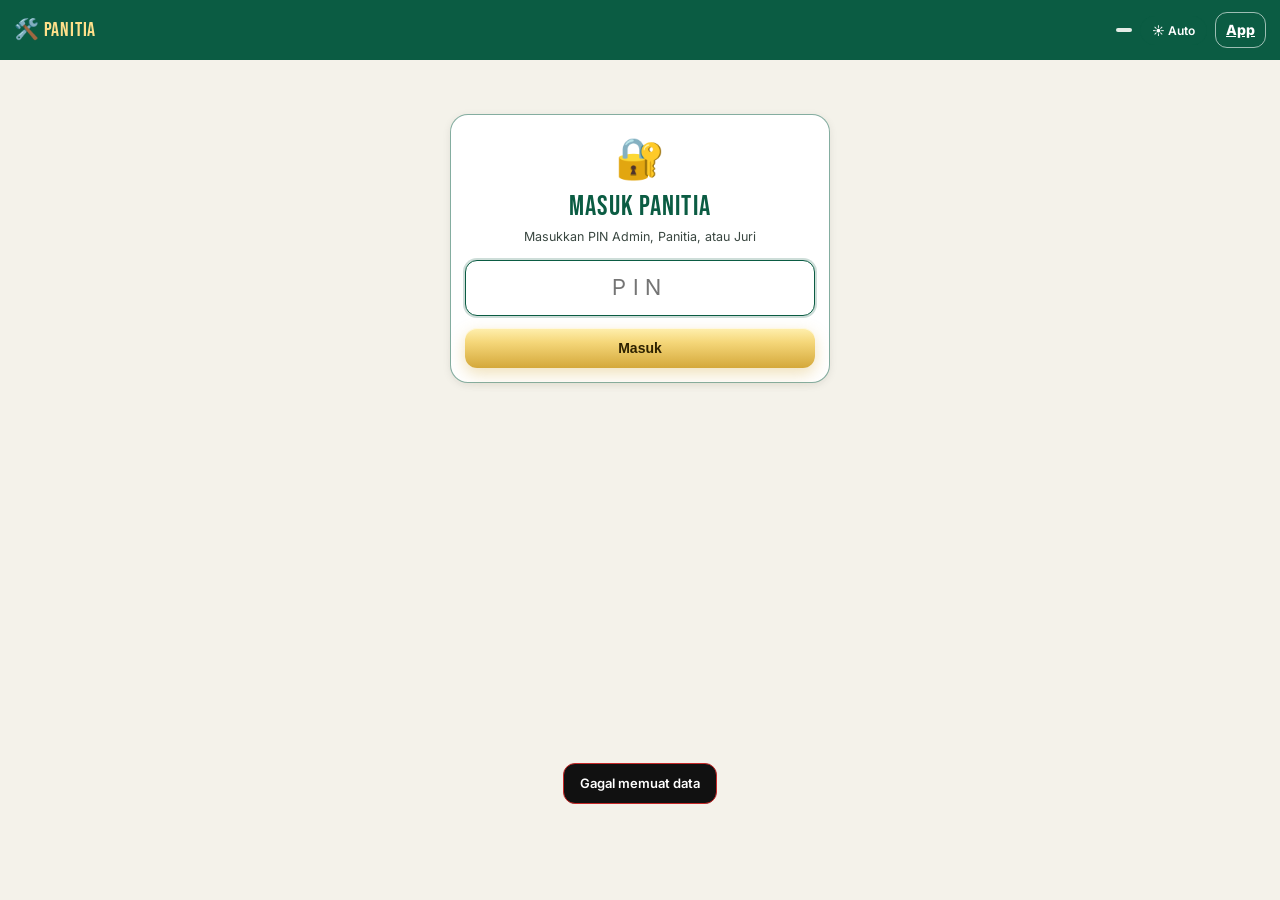
==== admin.html @ 9470176b "Add files via upload" ====
<!DOCTYPE html>
<html lang="id">
<head>
<meta charset="utf-8">
<meta name="viewport" content="width=device-width,initial-scale=1,viewport-fit=cover">
<meta name="theme-color" content="#063d2e">
<title>Panitia · RD Cup 2026</title>
<link rel="icon" href="icon.svg" type="image/svg+xml">
<script>(function(){var p;try{p=localStorage.getItem('RD_THEME')}catch(e){}var d=new Date(),h=d.getHours()+d.getMinutes()/60;document.documentElement.dataset.theme=(p==='light'||p==='dark')?p:((h>=5.5&&h<18)?'light':'dark');})()</script>
<link rel="stylesheet" href="style.css">
<style>
body{padding-bottom:30px}
.mrow{display:grid;grid-template-columns:1fr 64px;gap:8px;align-items:center;margin:6px 0}
.mrow input{text-align:center;font-family:'Bebas Neue';font-size:24px;padding:6px}
.two{display:grid;grid-template-columns:1fr 1fr;gap:8px}
.lbl{font-size:11.5px;color:var(--mut);margin:10px 0 4px;font-weight:600}
.tabs{display:flex;gap:8px;overflow-x:auto;padding-bottom:6px}
.stat{display:flex;justify-content:space-around;text-align:center;margin-top:10px}
.stat b{display:block;font-family:'Bebas Neue';font-size:28px;color:var(--gold);line-height:1}
.stat span{font-size:10.5px;color:var(--mut)}
.mlist .m{margin-bottom:8px;cursor:pointer}
</style>
</head>
<body>
<div id="demo" class="demo" hidden>MODE DEMO — PIN contoh: Admin 201126 · Panitia 2026 · Juri 1919</div>
<div class="topbar" style="gap:8px"><h2 style="font-size:20px;white-space:nowrap">🛠️ Panitia</h2><span class="grow"></span><span id="who" class="pill gold" hidden></span><button class="thbtn" id="thbtn" onclick="RC.cycleTheme()"></button><a href="index.html" class="btn ghost" style="padding:7px 10px;white-space:nowrap">App</a></div>
<main class="wrap" id="page"></main>

<script src="config.js"></script>
<script src="common.js"></script>
<script>
const {esc,$}=RC;
let D=null, PIN=sessionStorage.getItem('RD_PIN')||'', ROLE=sessionStorage.getItem('RD_ROLE')||'', JURI=sessionStorage.getItem('RD_JURI')||'';
let TAB='skor', SEL={cab:'',match:'',gkat:'Putra',grow:'',bcab:''};
const BUSY={v:false};

async function call(body,okMsg){
  if(BUSY.v) return; BUSY.v=true;
  try{ const j=await RC.post(Object.assign({pin:PIN},body)); if(j.data) D=j.data; if(okMsg) RC.toast(okMsg); return j.result; }
  catch(e){ RC.toast('❌ '+e.message,true); throw e; }
  finally{ BUSY.v=false; }
}
async function reload(){ try{ D=await RC.load(); }catch(e){ D=RC.cached(); RC.toast('Gagal memuat data',true);} render(); }

function render(){
  $('#demo').hidden=!RC.DEMO;
  if(!ROLE) return login();
  $('#who').hidden=false; $('#who').textContent=ROLE.toUpperCase()+(ROLE==='juri'&&JURI?' · '+JURI:'');
  const tabs=[['skor','🎾 Skor','admin panitia'],['golf','⛳ Golf','admin panitia'],['karaoke','🎤 Nilai Karaoke','admin juri'],['bagan','🧩 Buat Bagan','admin'],['info','📢 Pengumuman','admin panitia']].filter(t=>t[2].includes(ROLE));
  if(!tabs.find(t=>t[0]===TAB)) TAB=tabs[0][0];
  let h=`<div class="tabs chips">`+tabs.map(t=>`<span class="chip ${t[0]===TAB?'on':''}" onclick="TAB='${t[0]}';render()">${t[1]}</span>`).join('')+`<span class="chip" onclick="reload()">🔄</span><span class="chip" onclick="logout()">Keluar</span></div>`;
  h+={skor,golf,karaoke,bagan,info}[TAB]();
  $('#page').innerHTML=h;
}

function login(){
  $('#page').innerHTML=`<div class="card" style="max-width:380px;margin:40px auto;text-align:center"><div style="font-size:40px">🔐</div><h2 class="gold" style="font-size:28px">Masuk Panitia</h2><p class="sm mut" style="margin-bottom:14px">Masukkan PIN Admin, Panitia, atau Juri</p><input id="pin" type="password" inputmode="numeric" placeholder="PIN" style="text-align:center;font-size:22px;letter-spacing:.3em"><button class="btn wide" style="margin-top:12px" onclick="doLogin()">Masuk</button></div>`;
  $('#pin').onkeydown=e=>{ if(e.key==='Enter') doLogin(); }; $('#pin').focus();
}
async function doLogin(){
  PIN=$('#pin').value.trim();
  try{ const r=await call({action:'login'}); ROLE=r.role; sessionStorage.setItem('RD_PIN',PIN); sessionStorage.setItem('RD_ROLE',ROLE);
    if(ROLE==='juri') return pickJuri(r.juri); render(); }catch(e){}
}
function pickJuri(list){
  const names=String(list||'').split(',').map(s=>s.trim()).filter(Boolean);
  $('#page').innerHTML=`<div class="card" style="max-width:380px;margin:40px auto;text-align:center"><h2 class="gold" style="font-size:26px">Pilih Nama Juri</h2><div style="display:grid;gap:8px;margin-top:12px">${names.map(n=>`<button class="btn ghost" onclick="JURI='${esc(n)}';sessionStorage.setItem('RD_JURI',JURI);TAB='karaoke';render()">${esc(n)}</button>`).join('')}</div></div>`;
}
function logout(){ sessionStorage.clear(); PIN=ROLE=JURI=''; render(); }

/* ---------- SKOR ---------- */
function bCabs(){ return (D.Cabang||[]).filter(c=>c.Tipe==='BAGAN'); }
function skor(){
  const cs=bCabs(); if(!SEL.cab) SEL.cab=(cs[0]||{}).Kode;
  let h=`<div class="lbl">Cabang</div><select onchange="SEL.cab=this.value;SEL.match='';render()">${cs.map(c=>`<option value="${esc(c.Kode)}" ${c.Kode===SEL.cab?'selected':''}>${esc(c.Nama)}</option>`).join('')}</select>`;
  const ms=RC.matchesOf(D,SEL.cab); if(!ms.length) return h+`<div class="empty">Bagan belum dibuat.${ROLE==='admin'?' Buka menu 🧩 Buat Bagan.':' Hubungi admin.'}</div>`;
  const R=Math.max(...ms.map(m=>+m.Babak));
  if(SEL.match) return h+editor(ms.find(m=>m.ID===SEL.match),R);
  const play=ms.filter(m=>m['Tim A']!=='BYE'&&m['Tim B']!=='BYE');
  h+=`<div class="stat card"><div><b>${play.filter(m=>m.Status==='Selesai').length}</b><span>Selesai</span></div><div><b style="color:var(--live)">${play.filter(m=>m.Status==='Berlangsung').length}</b><span>Live</span></div><div><b>${play.filter(m=>m.Status!=='Selesai').length}</b><span>Sisa</span></div></div>`;
  for(let r=1;r<=R;r++){
    const L=play.filter(m=>+m.Babak===r); if(!L.length) continue;
    h+=`<div class="sec-title">${RC.roundLabel(r,R)}</div><div class="mlist">`+L.map(m=>{ const ready=m['Tim A']&&m['Tim B'];
      return `<div class="m ${m.Status==='Berlangsung'?'live':''}" ${ready?`onclick="SEL.match='${m.ID}';render()"`:''} style="${ready?'':'opacity:.5'}"><div class="t ${m.Status==='Selesai'&&m.Pemenang===m['Tim A']?'win':''}"><span class="nm">${esc(m['Tim A']||'menunggu…')}</span><span class="sc">${esc(m['Skor A'])}</span></div><div class="t ${m.Status==='Selesai'&&m.Pemenang===m['Tim B']?'win':''}"><span class="nm">${esc(m['Tim B']||'menunggu…')}</span><span class="sc">${esc(m['Skor B'])}</span></div><div class="meta"><span>#${m.No}${m.Jam?' · '+esc(m.Jam):''}${m.Lapangan?' · '+esc(m.Lapangan):''}</span><span>${m.Status==='Berlangsung'?'<b style="color:var(--live)">● LIVE</b>':esc(m.Status)}${ready?' ›':''}</span></div></div>`; }).join('')+`</div>`;
  }
  return h;
}
function editor(m,R){
  return `<div class="card" style="margin-top:12px"><div class="row"><span class="back gold" style="font-size:22px;cursor:pointer" onclick="SEL.match='';render()">‹</span><div class="grow"><div class="b gold">${RC.roundLabel(+m.Babak,R)} · #${m.No}</div><div class="sm mut">${esc(m.Status)}${m.Pemenang?' · Pemenang: '+esc(m.Pemenang):''}</div></div></div>
  <div class="mrow"><div class="b">${esc(m['Tim A'])}</div><input id="sa" type="number" inputmode="numeric" value="${esc(m['Skor A'])}"></div>
  <div class="mrow"><div class="b">${esc(m['Tim B'])}</div><input id="sb" type="number" inputmode="numeric" value="${esc(m['Skor B'])}"></div>
  <div class="two"><div><div class="lbl">Lapangan / Meja</div><input id="lap" value="${esc(m.Lapangan)}" placeholder="mis. Lap 1"></div><div><div class="lbl">Jam</div><input id="jam" value="${esc(m.Jam)}" placeholder="14:30"></div></div>
  <div class="lbl">Jika skor seri / WO, pilih pemenang</div><select id="pw"><option value="">— otomatis dari skor —</option><option value="A">${esc(m['Tim A'])}</option><option value="B">${esc(m['Tim B'])}</option></select>
  <div style="display:grid;gap:8px;margin-top:14px">
    <button class="btn ghost" onclick="saveM('${m.ID}','Berlangsung')">🔴 Simpan sebagai LIVE (skor sementara)</button>
    <button class="btn" onclick="saveM('${m.ID}','Selesai')">✅ Simpan HASIL AKHIR</button>
    ${m.Status!=='Belum'?`<button class="btn ghost" onclick="if(confirm('Kosongkan hasil pertandingan ini?'))saveM('${m.ID}','Belum',true)">↩️ Reset</button>`:''}
  </div><p class="sm mut" style="margin-top:10px">Hasil akhir otomatis memajukan pemenang ke babak berikutnya.</p></div>`;
}
async function saveM(id,status,reset){
  const a=reset?'':$('#sa').value, b=reset?'':$('#sb').value, pw=reset?'':$('#pw').value;
  if(status==='Selesai'&&!pw&&(a===''||b===''||a===b)) return RC.toast('Isi skor (tidak seri) atau pilih pemenang',true);
  await call({action:'saveMatch',id,skorA:a,skorB:b,lapangan:reset?'':$('#lap').value,jam:reset?'':$('#jam').value,status,pemenang:pw},status==='Selesai'?'✅ Hasil tersimpan':'Tersimpan');
  if(status!=='Berlangsung') SEL.match=''; render();
}

/* ---------- GOLF ---------- */
function golf(){
  const pars=RC.pars(D); const L=(D.Golf||[]).filter(g=>g.Kategori===SEL.gkat);
  let h=`<div class="chips" style="margin-top:6px">${['Putra','Putri'].map(k=>`<span class="chip ${k===SEL.gkat?'on':''}" onclick="SEL.gkat='${k}';SEL.grow='';render()">${k}</span>`).join('')}</div>
  <div class="lbl">Pemain</div><select onchange="SEL.grow=this.value;render()"><option value="">— pilih pemain —</option>${L.map(g=>{const x=RC.golfCalc(g,pars);return `<option value="${g._row}" ${String(g._row)===String(SEL.grow)?'selected':''}>${esc(g.Nama)} (${esc(g.OU)}) — ${x.done?'F':'thru '+x.thru}</option>`;}).join('')}<option value="new" ${SEL.grow==='new'?'selected':''}>➕ Tambah pemain baru…</option></select>`;
  if(!SEL.grow) return h+`<div class="empty">Pilih pemain untuk input skor per hole.<br>Daftar pemain bisa juga diisi langsung di tab <b>Golf</b> Google Sheets.</div>`;
  const g=SEL.grow==='new'?{}:L.find(x=>String(x._row)===String(SEL.grow))||{};
  if(SEL.grow==='new') h+=`<div class="two"><div><div class="lbl">Nama</div><input id="gn"></div><div><div class="lbl">OU</div><input id="go"></div></div>`;
  h+=`<div class="card" style="margin-top:12px"><div class="golfgrid">`;
  for(let half=0;half<2;half++){ for(let i=half*9;i<half*9+9;i++) h+=`<div class="h">${i+1}<div class="p">P${pars[i]}</div></div>`;
    for(let i=half*9;i<half*9+9;i++) h+=`<input class="gh" data-i="${i}" type="number" inputmode="numeric" value="${esc(g['H'+(i+1)]||'')}" oninput="gCalc()">`; }
  h+=`</div><div class="stat" id="gst"></div><button class="btn wide" style="margin-top:12px" onclick="saveG()">💾 Simpan Skor</button></div>`;
  setTimeout(gCalc,0); return h;
}
function gScores(){ return [...document.querySelectorAll('.gh')].map(i=>i.value.trim()); }
function gCalc(){
  const pars=RC.pars(D), r={}; gScores().forEach((v,i)=>r['H'+(i+1)]=v); const x=RC.golfCalc(r,pars);
  $('#gst').innerHTML=`<div><b>${x.thru}</b><span>Thru</span></div><div><b>${x.gross}</b><span>Gross</span></div><div><b>${x.pts}</b><span>Poin S36</span></div><div><b>${x.done?x.hcp:'–'}</b><span>HCP</span></div><div><b>${x.done?x.nett:'–'}</b><span>Nett</span></div>`;
}
async function saveG(){
  const sc=gScores(); if(sc.some(v=>v!==''&&(+v<1||+v>15))) return RC.toast('Ada skor hole tidak wajar (1–15)',true);
  const body={action:'saveGolf',row:SEL.grow==='new'?'':SEL.grow,kategori:SEL.gkat,scores:sc};
  if(SEL.grow==='new'){ body.nama=$('#gn').value.trim(); body.ou=$('#go').value.trim(); if(!body.nama) return RC.toast('Nama wajib diisi',true); }
  const r=await call(body,'⛳ Skor tersimpan'); SEL.grow=String(r.row); render();
}

/* ---------- KARAOKE ---------- */
function karaoke(){
  const juris=String(RC.setting(D,'Juri_Karaoke')).split(',').map(s=>s.trim()).filter(Boolean);
  if(!JURI) JURI=ROLE==='admin'?juris[0]||'':'';
  let h=`<div class="lbl">Juri</div>`+(ROLE==='admin'?`<select onchange="JURI=this.value;render()">${juris.map(j=>`<option ${j===JURI?'selected':''}>${esc(j)}</option>`).join('')}</select>`:`<div class="card b gold">${esc(JURI)}</div>`);
  const L=(D.Karaoke||[]).slice().sort((a,b)=>+a.No-+b.No); if(!L.length) return h+`<div class="empty">Peserta karaoke belum diisi di Google Sheets (tab Karaoke).</div>`;
  const val=no=>{ const n=(D.Karaoke_Nilai||[]).find(x=>String(x.No)===String(no)&&x.Juri===JURI); return n?n.Nilai:''; };
  h+=`<p class="sm mut" style="margin:10px 2px">Isi nilai 0–100 lalu tekan 💾. Nilai bisa diubah kapan saja.</p>`;
  h+=L.map(k=>`<div class="card"><div class="row"><div class="time">${esc(k.No)}</div><div class="grow"><div class="b">${esc(k.Nama)}</div><div class="sm mut">${esc(k.Kategori)} · ${esc(k.OU)} · 🎵 ${esc(k.Lagu)}</div></div></div><div style="display:grid;grid-template-columns:1fr auto;gap:8px"><input id="kn${esc(k.No)}" type="number" inputmode="decimal" min="0" max="100" value="${esc(val(k.No))}" placeholder="Nilai 0–100" style="font-size:20px;text-align:center"><button class="btn" onclick="saveK('${esc(k.No)}')">💾</button></div></div>`).join('');
  return h;
}
async function saveK(no){
  const v=$('#kn'+no).value; if(v===''||+v<0||+v>100) return RC.toast('Nilai harus 0–100',true);
  if(!JURI) return RC.toast('Pilih juri dulu',true);
  await call({action:'saveKaraoke',no,juri:JURI,nilai:v},'🎤 Nilai no. '+no+' tersimpan'); render();
}

/* ---------- BAGAN ---------- */
function bagan(){
  const cs=bCabs(); if(!SEL.bcab) SEL.bcab=(cs[0]||{}).Kode;
  const teams=(D.Tim||[]).filter(t=>t['Kode Cabang']===SEL.bcab); const ms=RC.matchesOf(D,SEL.bcab);
  return `<div class="lbl">Cabang</div><select onchange="SEL.bcab=this.value;render()">${cs.map(c=>`<option value="${esc(c.Kode)}" ${c.Kode===SEL.bcab?'selected':''}>${esc(c.Nama)}</option>`).join('')}</select>
  <div class="card" style="margin-top:12px"><div class="b gold">${teams.length} tim terdaftar · ${ms.length?'bagan sudah ada ('+ms.length+' pertandingan)':'bagan belum dibuat'}</div>
  <p class="sm mut" style="margin:6px 0 10px">Urutan bagan mengikuti kolom <b>Urut Undian</b> di tab Tim (hasil undian technical meeting). Bila jumlah tim bukan 2/4/8/16, sistem otomatis memberi <b>BYE</b>.</p>
  ${teams.map((t,i)=>`<div class="row sm"><span class="gold b" style="min-width:26px">${esc(t['Urut Undian']||'–')}</span><span class="grow">${esc(t['Nama Tim'])} <span class="mut">· ${esc([t['Pemain 1'],t['Pemain 2']].filter(Boolean).join(' / '))}</span></span></div>`).join('')}
  <button class="btn wide" style="margin-top:12px" ${teams.length<2?'disabled':''} onclick="genB()">🧩 ${ms.length?'Buat Ulang':'Buat'} Bagan</button>
  ${ms.length?'<p class="sm" style="color:#fca5a5;margin-top:8px">⚠️ Buat ulang akan MENGHAPUS semua skor cabang ini.</p>':''}</div>`;
}
async function genB(){
  const has=RC.matchesOf(D,SEL.bcab).length; if(has&&!confirm('Bagan lama & semua skornya akan dihapus. Lanjutkan?')) return;
  await call({action:'generateBracket',kode:SEL.bcab},'🧩 Bagan dibuat'); render();
}

/* ---------- PENGUMUMAN ---------- */
function info(){
  return `<div class="card" style="margin-top:8px"><div class="lbl">Judul</div><input id="pj" placeholder="mis. Perubahan jadwal tenis"><div class="lbl">Isi</div><textarea id="pi" rows="4"></textarea><button class="btn wide" style="margin-top:12px" onclick="addP()">📢 Terbitkan</button></div>`+
  (D.Pengumuman||[]).slice().reverse().map(p=>`<div class="card"><div class="sm mut">${esc(p.Waktu)}</div><div class="b gold">${esc(p.Judul)}</div><div class="sm">${esc(p.Isi)}</div></div>`).join('')+`<p class="sm mut">Untuk menghapus/mengedit pengumuman, ubah langsung di tab Pengumuman Google Sheets.</p>`;
}
async function addP(){ const j=$('#pj').value.trim(),i=$('#pi').value.trim(); if(!j) return RC.toast('Judul wajib',true); await call({action:'addPengumuman',judul:j,isi:i},'📢 Terbit'); render(); }

reload();
</script>
</body>
</html>
---- style.css ----
@import url('https://fonts.googleapis.com/css2?family=Bebas+Neue&family=Inter:wght@400;500;600;700;800&display=swap');
:root{
  --bg1:#063d2e;--bg2:#0b5c43;--bg3:#0f7a58;
  --card:rgba(255,255,255,.07);--card2:rgba(255,255,255,.12);--line:rgba(245,215,122,.22);
  --gold:#f5d77a;--gold2:#d4a83a;--gold3:#a87b1d;--txt:#f2f7f4;--mut:#a9c9bb;
  --live:#ff5a5f;--ok:#4ade80;
}
*{box-sizing:border-box;margin:0;padding:0;-webkit-tap-highlight-color:transparent}
html{background:#04301f;min-height:100%}
body{min-height:100vh}
body{font-family:Inter,system-ui,sans-serif;color:var(--txt);
  background:radial-gradient(120% 80% at 50% -10%,var(--bg3) 0%,var(--bg2) 35%,var(--bg1) 75%) no-repeat,#04301f;
  padding-bottom:84px;font-size:15px;line-height:1.45}
.wrap{max-width:720px;margin:0 auto;padding:14px}
h1,h2,h3,.bebas{font-family:'Bebas Neue',Impact,'Arial Narrow',sans-serif;letter-spacing:.04em;font-weight:400}
.gold{color:var(--gold)}.mut{color:var(--mut)}.sm{font-size:12.5px}
.card{background:linear-gradient(160deg,var(--card2),var(--card));border:1px solid var(--line);border-radius:18px;padding:14px;margin-bottom:12px;
  box-shadow:0 8px 24px rgba(0,0,0,.25),inset 0 1px 0 rgba(255,255,255,.12);backdrop-filter:blur(6px)}
.sec-title{display:flex;align-items:center;gap:8px;font-family:'Bebas Neue',Impact,'Arial Narrow',sans-serif;font-size:22px;color:var(--gold);margin:18px 2px 8px;letter-spacing:.06em}
.sec-title:after{content:'';flex:1;height:1px;background:linear-gradient(90deg,var(--line),transparent)}

/* hero */
.hero{text-align:center;padding:26px 16px 22px;border-radius:24px;position:relative;overflow:hidden;
  background:linear-gradient(160deg,#0f8a63 0%,#075239 55%,#04301f 100%);border:1px solid rgba(245,215,122,.45);
  box-shadow:0 14px 34px rgba(0,0,0,.35),inset 0 1px 0 rgba(255,255,255,.25)}
.hero:before{content:'';position:absolute;inset:-40% -20% auto;height:70%;background:radial-gradient(closest-side,rgba(255,255,255,.18),transparent);pointer-events:none}
.trophy{width:64px;height:64px;margin:0 auto 6px;filter:drop-shadow(0 4px 10px rgba(0,0,0,.4))}
.hero h1{font-size:46px;line-height:1;background:linear-gradient(180deg,#fff6cf,var(--gold) 45%,var(--gold2) 70%,#fff0b0);-webkit-background-clip:text;background-clip:text;color:transparent;text-shadow:none}
.hero .sub{font-family:'Bebas Neue',Impact,'Arial Narrow',sans-serif;font-size:20px;letter-spacing:.3em;color:#e8f5ee;margin-top:2px}
.hero .tag{font-size:12px;color:var(--mut);margin-top:6px}
.cd{display:flex;justify-content:center;gap:8px;margin-top:16px}
.cd div{min-width:62px;padding:8px 6px;border-radius:12px;background:rgba(0,0,0,.25);border:1px solid var(--line)}
.cd b{display:block;font-family:'Bebas Neue',Impact,'Arial Narrow',sans-serif;font-size:30px;color:var(--gold);line-height:1}
.cd span{font-size:10px;letter-spacing:.12em;color:var(--mut);text-transform:uppercase}

/* list rows */
.row{display:flex;gap:12px;align-items:center;padding:10px 2px;border-bottom:1px dashed rgba(255,255,255,.1)}
.row:last-child{border-bottom:0}
.time{min-width:58px;text-align:center;font-family:'Bebas Neue',Impact,'Arial Narrow',sans-serif;font-size:20px;color:var(--gold);line-height:1}
.time small{display:block;font-family:Inter;font-size:10px;color:var(--mut);letter-spacing:0}
.grow{flex:1;min-width:0}.b{font-weight:700}
.pill{display:inline-block;font-size:10.5px;font-weight:700;letter-spacing:.05em;padding:2px 8px;border-radius:99px;background:rgba(255,255,255,.1);color:var(--mut);text-transform:uppercase}
.pill.live{background:var(--live);color:#fff;animation:pulse 1.4s infinite}
.pill.done{background:rgba(74,222,128,.18);color:var(--ok)}
.pill.gold{background:linear-gradient(180deg,var(--gold),var(--gold2));color:#3a2a00}
@keyframes pulse{50%{opacity:.55}}
.chev{color:var(--gold);font-size:20px}
.click{cursor:pointer}.click:active{opacity:.7}

/* day tabs / chips */
.chips{display:flex;gap:8px;overflow-x:auto;padding:2px 2px 8px;scrollbar-width:none}
.chips::-webkit-scrollbar{display:none}
.chip{flex:none;padding:8px 14px;border-radius:99px;border:1px solid var(--line);background:rgba(0,0,0,.18);color:var(--txt);font-weight:600;font-size:13px;cursor:pointer}
.chip.on{background:linear-gradient(180deg,#ffe9a3,var(--gold) 40%,var(--gold2));color:#2d2100;border-color:transparent;box-shadow:0 4px 14px rgba(212,168,58,.4)}

/* cabang grid */
.grid{display:grid;grid-template-columns:1fr 1fr;gap:10px}
.tile{padding:14px;border-radius:16px;background:linear-gradient(160deg,rgba(255,255,255,.13),rgba(255,255,255,.04));border:1px solid var(--line);cursor:pointer;position:relative;min-height:96px}
.tile .ic{font-size:26px}.tile .n{font-weight:700;margin-top:6px;font-size:14px;line-height:1.25}.tile .l{font-size:11.5px;color:var(--mut);margin-top:2px}
.tile .pill{position:absolute;top:10px;right:10px}

/* bracket */
.bracket{display:flex;gap:14px;overflow-x:auto;padding:4px 2px 12px}
.round{flex:none;width:210px;display:flex;flex-direction:column}
.round h4{font-family:'Bebas Neue',Impact,'Arial Narrow',sans-serif;font-size:17px;color:var(--gold);letter-spacing:.08em;text-align:center;margin-bottom:6px}
.round .ms{display:flex;flex-direction:column;justify-content:space-around;flex:1;gap:10px}
.m{border-radius:12px;background:rgba(0,0,0,.22);border:1px solid rgba(255,255,255,.12);overflow:hidden;font-size:13px}
.m.live{border-color:var(--live);box-shadow:0 0 0 1px var(--live)}
.m .t{display:flex;justify-content:space-between;gap:8px;padding:7px 10px}
.m .t+.t{border-top:1px solid rgba(255,255,255,.08)}
.m .t .nm{overflow:hidden;text-overflow:ellipsis;white-space:nowrap}
.m .t .sc{font-family:'Bebas Neue',Impact,'Arial Narrow',sans-serif;font-size:18px;line-height:1;min-width:16px;text-align:right}
.m .t.win{background:linear-gradient(90deg,rgba(245,215,122,.25),transparent);color:var(--gold);font-weight:700}
.m .t.bye{color:var(--mut);font-style:italic}
.m .meta{font-size:10.5px;color:var(--mut);padding:3px 10px;background:rgba(0,0,0,.2);display:flex;justify-content:space-between}

/* tables */
table{width:100%;border-collapse:collapse;font-size:13px}
th{font-size:10.5px;text-transform:uppercase;letter-spacing:.06em;color:var(--gold);text-align:left;padding:6px 4px;border-bottom:1px solid var(--line)}
td{padding:8px 4px;border-bottom:1px solid rgba(255,255,255,.07)}
td.n,th.n{text-align:center}
.rank{display:inline-grid;place-items:center;width:26px;height:26px;border-radius:50%;font-family:'Bebas Neue',Impact,'Arial Narrow',sans-serif;font-size:16px;background:rgba(255,255,255,.08)}
.r1{background:linear-gradient(180deg,#fff1b8,#e6b93f);color:#3a2a00}.r2{background:linear-gradient(180deg,#f3f4f6,#a8adb5);color:#222}.r3{background:linear-gradient(180deg,#f0c39a,#b0703c);color:#2a1300}

/* podium */
.pod{display:flex;gap:10px;align-items:center;padding:8px 0;border-bottom:1px dashed rgba(255,255,255,.1)}
.pod:last-child{border:0}
.medal{width:34px;height:34px;border-radius:50%;display:grid;place-items:center;font-family:'Bebas Neue',Impact,'Arial Narrow',sans-serif;font-size:18px;flex:none;box-shadow:inset 0 -3px 0 rgba(0,0,0,.2),0 3px 8px rgba(0,0,0,.3)}

/* inputs */
input,select,textarea{width:100%;font:inherit;color:var(--txt);background:rgba(0,0,0,.25);border:1px solid var(--line);border-radius:12px;padding:11px 12px;outline:none}
input:focus,select:focus,textarea:focus{border-color:var(--gold)}
select option{background:#0b4d3a}
.btn{display:inline-flex;align-items:center;justify-content:center;gap:6px;border:0;border-radius:12px;padding:12px 16px;font-weight:800;font-size:14px;cursor:pointer;
  background:linear-gradient(180deg,#fff0b0,var(--gold) 35%,var(--gold2));color:#2d2100;box-shadow:0 6px 16px rgba(212,168,58,.35),inset 0 1px 0 rgba(255,255,255,.6)}
.btn.ghost{background:rgba(255,255,255,.08);color:var(--txt);border:1px solid var(--line);box-shadow:none}
.btn.wide{width:100%}.btn:disabled{opacity:.5}
.search{position:relative}.search input{padding-left:40px}.search:before{content:'🔍';position:absolute;left:13px;top:11px}

/* bottom nav */
nav.bn{position:fixed;left:0;right:0;bottom:0;z-index:20;display:flex;justify-content:center;
  background:linear-gradient(180deg,rgba(4,48,31,.85),rgba(3,32,21,.98));border-top:1px solid var(--line);backdrop-filter:blur(10px);padding-bottom:env(safe-area-inset-bottom)}
nav.bn .in{display:flex;width:100%;max-width:720px}
nav.bn a{flex:1;text-align:center;padding:9px 0 10px;color:var(--mut);text-decoration:none;font-size:10.5px;font-weight:600;cursor:pointer}
nav.bn a i{display:block;font-style:normal;font-size:21px;line-height:1.2;filter:grayscale(.6)}
nav.bn a.on{color:var(--gold)}nav.bn a.on i{filter:none;transform:translateY(-1px)}

/* sheet */
.sheet{position:fixed;inset:0;z-index:30;background:radial-gradient(120% 80% at 50% -10%,var(--bg3),var(--bg2) 35%,var(--bg1) 75%);overflow-y:auto;display:none;padding-bottom:30px}
.sheet.open{display:block;animation:up .2s ease}
@keyframes up{from{transform:translateY(20px);opacity:0}}
.topbar{position:sticky;top:0;z-index:2;display:flex;align-items:center;gap:10px;padding:12px 14px;background:rgba(4,48,31,.92);border-bottom:1px solid var(--line);backdrop-filter:blur(8px)}
.topbar .back{font-size:22px;color:var(--gold);cursor:pointer;padding:0 6px}
.topbar h2{font-size:22px;color:var(--gold)}

#toast{position:fixed;left:50%;bottom:96px;transform:translateX(-50%) translateY(20px);opacity:0;transition:.25s;background:#062b1f;border:1px solid var(--gold);color:var(--txt);padding:10px 16px;border-radius:12px;z-index:99;font-weight:600;font-size:13px;pointer-events:none;max-width:90vw}
#toast.show{opacity:1;transform:translateX(-50%)}#toast.bad{border-color:var(--live)}
.demo{background:#7c2d12;color:#ffedd5;text-align:center;font-size:12px;padding:5px;font-weight:600}
.empty{text-align:center;color:var(--mut);padding:18px 8px;font-size:13px}
.upd{text-align:center;font-size:11px;color:var(--mut);margin-top:14px}
pre.jk{white-space:pre-wrap;font-family:inherit;font-size:13.5px}
.golfgrid{display:grid;grid-template-columns:repeat(9,1fr);gap:4px;text-align:center;font-size:12px}
.golfgrid .h{color:var(--mut);font-size:10px}.golfgrid .p{color:var(--gold);font-size:10px}
.golfgrid input{padding:8px 0;text-align:center;font-size:16px;border-radius:8px}
.golfgrid .c{padding:3px 0;border-radius:6px;background:rgba(0,0,0,.2)}
.golfgrid .bd{background:rgba(245,215,122,.35);color:#fff}.golfgrid .bg{background:rgba(255,90,95,.25)}
.golfgrid input{padding:8px 0!important;text-align:center!important;-moz-appearance:textfield}
input[type=number]::-webkit-inner-spin-button,input[type=number]::-webkit-outer-spin-button{-webkit-appearance:none;margin:0}

/* ===== skor lebih besar (semua tema) ===== */
.m{font-size:14px}.m .t .sc{font-size:21px}

/* ===== tombol tema ===== */
.thbtn{position:fixed;top:10px;right:10px;z-index:40;border:1px solid var(--line);background:rgba(4,48,31,.85);color:#fff;border-radius:99px;padding:6px 11px;font:600 12px Inter,sans-serif;cursor:pointer;backdrop-filter:blur(6px)}
.topbar .thbtn{position:static}

/* ===== TEMA TERANG (lapangan siang) ===== */
[data-theme=light]{--txt:#111;--mut:#3a4741;--line:rgba(11,92,67,.5);--live:#c62828;--ok:#1b7f3b;--g:#0b5c43}
[data-theme=light] body{background:#f4f2ea;color:#111}
html[data-theme=light]{background:#f4f2ea}
[data-theme=light] .card{background:#fff;border:1.5px solid var(--line);box-shadow:0 2px 8px rgba(0,0,0,.08);backdrop-filter:none}
[data-theme=light] .gold,[data-theme=light] .sec-title,[data-theme=light] .time,[data-theme=light] .chev,[data-theme=light] .round h4,
[data-theme=light] th,[data-theme=light] .stat b,[data-theme=light] .golfgrid .p,[data-theme=light] nav.bn a.on{color:var(--g)}
[data-theme=light] .sec-title:after{background:linear-gradient(90deg,var(--line),transparent)}
[data-theme=light] .b{font-weight:800}
[data-theme=light] .row{border-bottom-color:rgba(0,0,0,.13)}
[data-theme=light] .pill{background:#e4ece6;color:#22302a}
[data-theme=light] .pill.done{background:#d7f0df;color:#145c2b}
[data-theme=light] .chip{background:#fff;color:#111;border:1.5px solid var(--line)}
[data-theme=light] .chip.on{border-color:transparent}
[data-theme=light] .tile{background:#fff;border:1.5px solid var(--line);box-shadow:0 2px 8px rgba(0,0,0,.07)}
[data-theme=light] .m{background:#fff;border:1.5px solid #b9cbc1}
[data-theme=light] .m.live{border-color:var(--live);box-shadow:0 0 0 1px var(--live)}
[data-theme=light] .m .t+.t{border-top-color:#dfe7e2}
[data-theme=light] .m .t.win{background:#e1f1e8;color:var(--g)}
[data-theme=light] .m .meta{background:#eef3ef;color:#3a4741}
[data-theme=light] td{border-bottom-color:#e1e7e3}
[data-theme=light] .rank{background:#e4ece6}
[data-theme=light] .pod{border-bottom-color:rgba(0,0,0,.12)}
[data-theme=light] input,[data-theme=light] select,[data-theme=light] textarea{background:#fff;color:#111;border:1.5px solid #8fa89b}
[data-theme=light] input:focus,[data-theme=light] select:focus{border-color:var(--g);box-shadow:0 0 0 2px rgba(11,92,67,.2)}
[data-theme=light] select option{background:#fff;color:#111}
[data-theme=light] .btn.ghost{background:#fff;color:#111;border:1.5px solid var(--line)}
[data-theme=light] nav.bn{background:#fff;border-top:2px solid var(--g);backdrop-filter:none}
[data-theme=light] nav.bn a{color:#3a4741}
[data-theme=light] .sheet{background:#f4f2ea}
[data-theme=light] .topbar{background:#0b5c43;border-bottom:0}
[data-theme=light] .topbar h2,[data-theme=light] .topbar .back{color:#ffe08a}
[data-theme=light] .topbar .btn.ghost{background:transparent;color:#fff;border-color:rgba(255,255,255,.6)}
[data-theme=light] #toast{background:#111;color:#fff}
[data-theme=light] .golfgrid .c{background:#eef3ef}
[data-theme=light] .golfgrid .bd{background:#ffd95a;color:#111}
[data-theme=light] .golfgrid .bg{background:#f6c4c1}
[data-theme=light] .golfgrid .h{color:#3a4741}
[data-theme=light] .empty,[data-theme=light] .upd{color:#3a4741}
/* header tetap emerald & gold */
[data-theme=light] .hero{box-shadow:0 6px 18px rgba(0,0,0,.18)}
[data-theme=light] .hero .tag,[data-theme=light] .hero .cd span{color:#d8ece2}
[data-theme=light] .hero .cd b{color:#f5d77a}
[data-theme=light] .hero .btn.ghost{background:rgba(255,255,255,.12);color:#fff;border-color:rgba(255,255,255,.55)}
[data-theme=light] .thbtn{background:#0b5c43;border-color:#0b5c43}
.thbtn{white-space:nowrap;flex:none}
.sheet .topbar{padding-right:104px}
.sheet .topbar h2{white-space:nowrap;overflow:hidden;text-overflow:ellipsis}
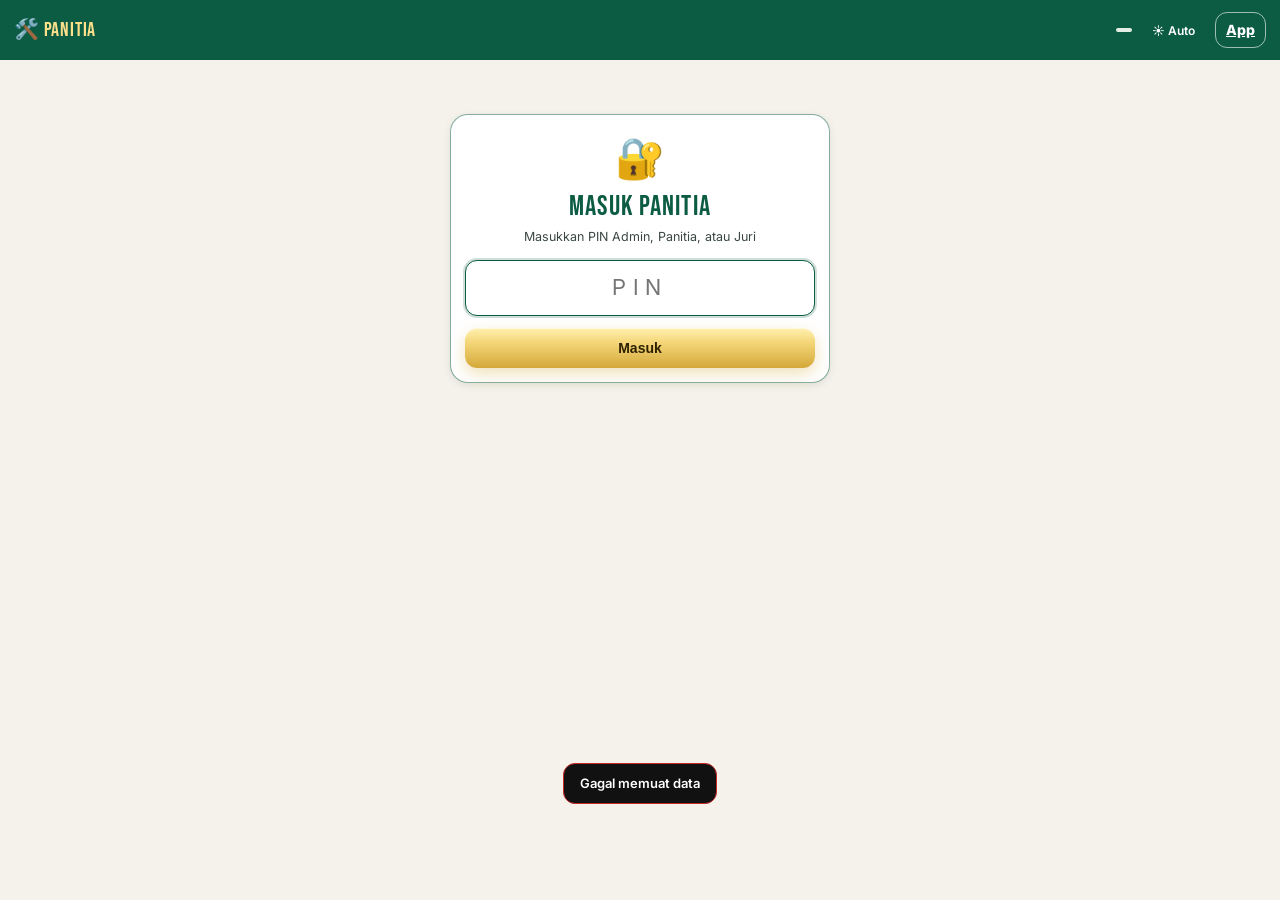
==== commit 61618603: "Add files via upload" ====
--- a/admin.html
+++ b/admin.html
@@ -19,6 +19,16 @@
 .stat b{display:block;font-family:'Bebas Neue';font-size:28px;color:var(--gold);line-height:1}
 .stat span{font-size:10.5px;color:var(--mut)}
 .mlist .m{margin-bottom:8px;cursor:pointer}
+#errbox{position:sticky;top:64px;z-index:15;max-width:720px;margin:0 auto;padding:0 14px}
+.slot{display:flex;align-items:center;gap:8px;padding:9px 10px;border-radius:10px;cursor:pointer;border:1.5px solid transparent}
+.slot .ps{font-family:'Bebas Neue',Impact,sans-serif;font-size:18px;min-width:34px;color:var(--gold)}
+[data-theme=light] .slot .ps{color:var(--g)}
+.slot.sel{border-color:var(--gold);background:rgba(245,215,122,.18)}
+[data-theme=light] .slot.sel{border-color:#d4a83a;background:#fff4cc}
+.slot.lock{opacity:.5;cursor:not-allowed}
+.posin{width:64px!important;text-align:center;font-size:18px!important;padding:6px!important}
+.pv{padding:8px 10px;border-radius:10px;margin:6px 0;background:rgba(255,255,255,.06);border:1px solid var(--line)}
+[data-theme=light] .pv{background:#f3f7f4}
 </style>
 </head>
 <body>
@@ -37,8 +47,13 @@
 async function call(body,okMsg){
   if(BUSY.v) return; BUSY.v=true;
   try{ const j=await RC.post(Object.assign({pin:PIN},body)); if(j.data) D=j.data; if(okMsg) RC.toast(okMsg); return j.result; }
-  catch(e){ RC.toast('❌ '+e.message,true); throw e; }
+  catch(e){ showErr(e.message); throw e; }
   finally{ BUSY.v=false; }
+}
+function showErr(msg){
+  let b=$('#errbox'); if(!b){ b=document.createElement('div'); b.id='errbox'; document.body.appendChild(b); }
+  b.innerHTML=`<div class="card" style="border-color:var(--live);border-width:2px"><div class="row" style="align-items:flex-start"><div style="font-size:24px">⚠️</div><div class="grow"><div class="b" style="color:var(--live)">Tidak bisa diproses</div><div class="sm" style="white-space:pre-wrap;margin-top:4px">${esc(msg)}</div></div><span class="chev" style="cursor:pointer;color:var(--live)" onclick="this.closest('#errbox').innerHTML=''">✕</span></div></div>`;
+  b.scrollIntoView({behavior:'smooth',block:'center'});
 }
 async function reload(){ try{ D=await RC.load(); }catch(e){ D=RC.cached(); RC.toast('Gagal memuat data',true);} render(); }
 
@@ -46,10 +61,10 @@
   $('#demo').hidden=!RC.DEMO;
   if(!ROLE) return login();
   $('#who').hidden=false; $('#who').textContent=ROLE.toUpperCase()+(ROLE==='juri'&&JURI?' · '+JURI:'');
-  const tabs=[['skor','🎾 Skor','admin panitia'],['golf','⛳ Golf','admin panitia'],['karaoke','🎤 Nilai Karaoke','admin juri'],['bagan','🧩 Buat Bagan','admin'],['info','📢 Pengumuman','admin panitia']].filter(t=>t[2].includes(ROLE));
+  const tabs=[['skor','🎾 Skor','admin panitia'],['golf','⛳ Golf','admin panitia'],['karaoke','🎤 Nilai Karaoke','admin juri'],['bagan','🧩 Buat Bagan','admin'],['atur','🔀 Atur Bagan','admin'],['tim','✏️ Edit Tim','admin panitia'],['info','📢 Pengumuman','admin panitia']].filter(t=>t[2].includes(ROLE));
   if(!tabs.find(t=>t[0]===TAB)) TAB=tabs[0][0];
   let h=`<div class="tabs chips">`+tabs.map(t=>`<span class="chip ${t[0]===TAB?'on':''}" onclick="TAB='${t[0]}';render()">${t[1]}</span>`).join('')+`<span class="chip" onclick="reload()">🔄</span><span class="chip" onclick="logout()">Keluar</span></div>`;
-  h+={skor,golf,karaoke,bagan,info}[TAB]();
+  h+={skor,golf,karaoke,bagan,atur,tim,info}[TAB]();
   $('#page').innerHTML=h;
 }
 
@@ -81,16 +96,16 @@
   for(let r=1;r<=R;r++){
     const L=play.filter(m=>+m.Babak===r); if(!L.length) continue;
     h+=`<div class="sec-title">${RC.roundLabel(r,R)}</div><div class="mlist">`+L.map(m=>{ const ready=m['Tim A']&&m['Tim B'];
-      return `<div class="m ${m.Status==='Berlangsung'?'live':''}" ${ready?`onclick="SEL.match='${m.ID}';render()"`:''} style="${ready?'':'opacity:.5'}"><div class="t ${m.Status==='Selesai'&&m.Pemenang===m['Tim A']?'win':''}"><span class="nm">${esc(m['Tim A']||'menunggu…')}</span><span class="sc">${esc(m['Skor A'])}</span></div><div class="t ${m.Status==='Selesai'&&m.Pemenang===m['Tim B']?'win':''}"><span class="nm">${esc(m['Tim B']||'menunggu…')}</span><span class="sc">${esc(m['Skor B'])}</span></div><div class="meta"><span>#${m.No}${m.Jam?' · '+esc(m.Jam):''}${m.Lapangan?' · '+esc(m.Lapangan):''}</span><span>${m.Status==='Berlangsung'?'<b style="color:var(--live)">● LIVE</b>':esc(m.Status)}${ready?' ›':''}</span></div></div>`; }).join('')+`</div>`;
+      return `<div class="m ${m.Status==='Berlangsung'?'live':''}" ${ready?`onclick="SEL.match='${m.ID}';render()"`:''} style="${ready?'':'opacity:.5'}"><div class="t ${m.Status==='Selesai'&&m.Pemenang===m['Tim A']?'win':''}"><span class="nm">${esc(RC.disp(D,SEL.cab,m['Tim A'])||'menunggu…')}</span><span class="sc">${esc(m['Skor A'])}</span></div><div class="t ${m.Status==='Selesai'&&m.Pemenang===m['Tim B']?'win':''}"><span class="nm">${esc(RC.disp(D,SEL.cab,m['Tim B'])||'menunggu…')}</span><span class="sc">${esc(m['Skor B'])}</span></div><div class="meta"><span>#${m.No}${m.Jam?' · '+esc(m.Jam):''}${m.Lapangan?' · '+esc(m.Lapangan):''}</span><span>${m.Status==='Berlangsung'?'<b style="color:var(--live)">● LIVE</b>':esc(m.Status)}${ready?' ›':''}</span></div></div>`; }).join('')+`</div>`;
   }
   return h;
 }
 function editor(m,R){
   return `<div class="card" style="margin-top:12px"><div class="row"><span class="back gold" style="font-size:22px;cursor:pointer" onclick="SEL.match='';render()">‹</span><div class="grow"><div class="b gold">${RC.roundLabel(+m.Babak,R)} · #${m.No}</div><div class="sm mut">${esc(m.Status)}${m.Pemenang?' · Pemenang: '+esc(m.Pemenang):''}</div></div></div>
-  <div class="mrow"><div class="b">${esc(m['Tim A'])}</div><input id="sa" type="number" inputmode="numeric" value="${esc(m['Skor A'])}"></div>
-  <div class="mrow"><div class="b">${esc(m['Tim B'])}</div><input id="sb" type="number" inputmode="numeric" value="${esc(m['Skor B'])}"></div>
+  <div class="mrow"><div class="b">${esc(RC.disp(D,SEL.cab,m['Tim A']))}</div><input id="sa" type="number" inputmode="numeric" value="${esc(m['Skor A'])}"></div>
+  <div class="mrow"><div class="b">${esc(RC.disp(D,SEL.cab,m['Tim B']))}</div><input id="sb" type="number" inputmode="numeric" value="${esc(m['Skor B'])}"></div>
   <div class="two"><div><div class="lbl">Lapangan / Meja</div><input id="lap" value="${esc(m.Lapangan)}" placeholder="mis. Lap 1"></div><div><div class="lbl">Jam</div><input id="jam" value="${esc(m.Jam)}" placeholder="14:30"></div></div>
-  <div class="lbl">Jika skor seri / WO, pilih pemenang</div><select id="pw"><option value="">— otomatis dari skor —</option><option value="A">${esc(m['Tim A'])}</option><option value="B">${esc(m['Tim B'])}</option></select>
+  <div class="lbl">Jika skor seri / WO, pilih pemenang</div><select id="pw"><option value="">— otomatis dari skor —</option><option value="A">${esc(RC.disp(D,SEL.cab,m['Tim A']))}</option><option value="B">${esc(RC.disp(D,SEL.cab,m['Tim B']))}</option></select>
   <div style="display:grid;gap:8px;margin-top:14px">
     <button class="btn ghost" onclick="saveM('${m.ID}','Berlangsung')">🔴 Simpan sebagai LIVE (skor sementara)</button>
     <button class="btn" onclick="saveM('${m.ID}','Selesai')">✅ Simpan HASIL AKHIR</button>
@@ -100,8 +115,8 @@
 async function saveM(id,status,reset){
   const a=reset?'':$('#sa').value, b=reset?'':$('#sb').value, pw=reset?'':$('#pw').value;
   if(status==='Selesai'&&!pw&&(a===''||b===''||a===b)) return RC.toast('Isi skor (tidak seri) atau pilih pemenang',true);
-  await call({action:'saveMatch',id,skorA:a,skorB:b,lapangan:reset?'':$('#lap').value,jam:reset?'':$('#jam').value,status,pemenang:pw},status==='Selesai'?'✅ Hasil tersimpan':'Tersimpan');
-  if(status!=='Berlangsung') SEL.match=''; render();
+  try{ await call({action:'saveMatch',id,skorA:a,skorB:b,lapangan:reset?'':$('#lap').value,jam:reset?'':$('#jam').value,status,pemenang:pw},status==='Selesai'?'✅ Hasil tersimpan':'Tersimpan');
+  if(status!=='Berlangsung') SEL.match=''; render(); }catch(e){}
 }
 
 /* ---------- GOLF ---------- */
@@ -147,20 +162,90 @@
   await call({action:'saveKaraoke',no,juri:JURI,nilai:v},'🎤 Nilai no. '+no+' tersimpan'); render();
 }
 
-/* ---------- BAGAN ---------- */
+/* ---------- BAGAN (posisi manual) ---------- */
+let PV=null;
+function cabSel(key,onch){ const cs=bCabs(); if(!SEL[key]) SEL[key]=(cs[0]||{}).Kode;
+  return `<div class="lbl">Cabang</div><select onchange="SEL.${key}=this.value;PV=null;SEL.sw=null;render()">${cs.map(c=>`<option value="${esc(c.Kode)}" ${c.Kode===SEL[key]?'selected':''}>${esc(c.Nama)}</option>`).join('')}</select>`; }
 function bagan(){
-  const cs=bCabs(); if(!SEL.bcab) SEL.bcab=(cs[0]||{}).Kode;
-  const teams=(D.Tim||[]).filter(t=>t['Kode Cabang']===SEL.bcab); const ms=RC.matchesOf(D,SEL.bcab);
-  return `<div class="lbl">Cabang</div><select onchange="SEL.bcab=this.value;render()">${cs.map(c=>`<option value="${esc(c.Kode)}" ${c.Kode===SEL.bcab?'selected':''}>${esc(c.Nama)}</option>`).join('')}</select>
-  <div class="card" style="margin-top:12px"><div class="b gold">${teams.length} tim terdaftar · ${ms.length?'bagan sudah ada ('+ms.length+' pertandingan)':'bagan belum dibuat'}</div>
-  <p class="sm mut" style="margin:6px 0 10px">Urutan bagan mengikuti kolom <b>Urut Undian</b> di tab Tim (hasil undian technical meeting). Bila jumlah tim bukan 2/4/8/16, sistem otomatis memberi <b>BYE</b>.</p>
-  ${teams.map((t,i)=>`<div class="row sm"><span class="gold b" style="min-width:26px">${esc(t['Urut Undian']||'–')}</span><span class="grow">${esc(t['Nama Tim'])} <span class="mut">· ${esc([t['Pemain 1'],t['Pemain 2']].filter(Boolean).join(' / '))}</span></span></div>`).join('')}
-  <button class="btn wide" style="margin-top:12px" ${teams.length<2?'disabled':''} onclick="genB()">🧩 ${ms.length?'Buat Ulang':'Buat'} Bagan</button>
-  ${ms.length?'<p class="sm" style="color:#fca5a5;margin-top:8px">⚠️ Buat ulang akan MENGHAPUS semua skor cabang ini.</p>':''}</div>`;
-}
-async function genB(){
-  const has=RC.matchesOf(D,SEL.bcab).length; if(has&&!confirm('Bagan lama & semua skornya akan dihapus. Lanjutkan?')) return;
-  await call({action:'generateBracket',kode:SEL.bcab},'🧩 Bagan dibuat'); render();
+  let h=cabSel('bcab'); const kode=SEL.bcab;
+  const teams=(D.Tim||[]).filter(t=>t['Kode Cabang']===kode); const ms=RC.matchesOf(D,kode);
+  const played=ms.filter(m=>m.Status!=='Belum'&&m['Tim A']!=='BYE'&&m['Tim B']!=='BYE').length;
+  h+=`<div class="card" style="margin-top:12px"><div class="b gold">${teams.length} tim/pemain terdaftar · ${ms.length?'bagan SUDAH ada':'bagan belum dibuat'}${played?` · <span style="color:var(--live)">${played} pertandingan berskor</span>`:''}</div>
+  <p class="sm mut" style="margin:6px 0 4px">Isi <b>nomor posisi</b> sesuai kertas kocokan. Posisi 1 lawan 2, 3 lawan 4, 5 lawan 6, dst. Posisi yang tidak diisi siapa pun = <b>BYE</b>.</p></div>`;
+  if(!teams.length) return h+`<div class="empty">Belum ada peserta untuk cabang ini di tab Tim.</div>`;
+  h+=`<div class="card">`+teams.map((t,i)=>`<div class="row"><input class="posin" type="number" inputmode="numeric" min="1" data-n="${esc(t['Nama Tim'])}" value="${esc(t['Urut Undian'])}" oninput="PV=null;document.getElementById('pvbox').innerHTML=''" placeholder="–"><div class="grow"><div class="b">${esc(t['Nama Tim'])}</div><div class="sm mut">${esc([t['Pemain 1'],t['Pemain 2']].filter(Boolean).join(' / '))}</div></div></div>`).join('')+
+  `<button class="btn wide" style="margin-top:12px" onclick="preview()">👁️ Pratinjau Bagan</button></div><div id="pvbox"></div>`;
+  setTimeout(()=>{ if(PV) renderPV(); },0);
+  return h;
+}
+function posMap(){ const o={}; document.querySelectorAll('.posin').forEach(i=>o[i.dataset.n]=i.value.trim()); return o; }
+function preview(){
+  const pm=posMap(); const pl=RC.plan(SEL.bcab,Object.keys(pm).map(n=>({nama:n,pos:pm[n]})));
+  PV={pm,pl}; renderPV();
+}
+function renderPV(){
+  const {pl}=PV, box=$('#pvbox'); if(!box) return;
+  if(pl.err.length){ box.innerHTML=`<div class="card" style="border:2px solid var(--live)"><div class="b" style="color:var(--live)">❌ Belum bisa dibuat</div><ul class="sm" style="margin:6px 0 0 18px">${pl.err.map(e=>`<li>${esc(e)}</li>`).join('')}</ul></div>`; return; }
+  const r1=pl.matches.filter(m=>m.Babak==='1'); const R=pl.rounds;
+  const ms=RC.matchesOf(D,SEL.bcab); const played=ms.filter(m=>m.Status!=='Belum'&&m['Tim A']!=='BYE'&&m['Tim B']!=='BYE').length;
+  const cab=(D.Cabang||[]).find(c=>c.Kode===SEL.bcab)||{};
+  box.innerHTML=`<div class="card" style="border:2px solid var(--ok)"><div class="b" style="color:var(--ok)">✅ Pratinjau ${RC.roundLabel(1,R)} — cocokkan dengan kertas kocokan</div>
+  ${r1.map(m=>{ const pa=(+m.No-1)*2+1; return `<div class="pv"><div class="sm mut">Pertandingan ${m.No}</div><div><b>${pa}.</b> ${m['Tim A']==='BYE'?'<i class="mut">BYE</i>':'<b>'+esc(m['Tim A'])+'</b>'} &nbsp;vs&nbsp; <b>${pa+1}.</b> ${m['Tim B']==='BYE'?'<i class="mut">BYE</i>':'<b>'+esc(m['Tim B'])+'</b>'}</div>${m.Pemenang?`<div class="sm" style="color:var(--ok)">→ ${esc(m.Pemenang)} langsung lolos</div>`:''}</div>`; }).join('')}
+  <p class="sm mut">Bagan ${pl.size} posisi · ${R} babak · ${pl.matches.length} kotak pertandingan.</p>
+  ${ms.length?`<div class="sm" style="color:var(--live);margin:8px 0">⚠️ Bagan lama akan DIGANTI${played?` dan <b>${played} skor akan TERHAPUS</b>. Ketik nama cabang untuk konfirmasi:`:'.'}</div>`:''}
+  ${played?`<input id="konf" placeholder="${esc(cab.Nama)}" style="margin-bottom:8px">`:''}
+  <button class="btn wide" onclick="saveB()">💾 ${ms.length?'Ganti':'Simpan'} Bagan</button></div>`;
+  box.scrollIntoView({behavior:'smooth',block:'start'});
+}
+async function saveB(){
+  const k=$('#konf'); try{ await call({action:'generateBracket',kode:SEL.bcab,posisi:PV.pm,konfirmasi:k?k.value:''},'🧩 Bagan tersimpan'); PV=null; TAB='atur'; SEL.acab=SEL.bcab; render(); }catch(e){}
+}
+
+/* ---------- ATUR BAGAN (tukar / ganti posisi) ---------- */
+function atur(){
+  let h=cabSel('acab'); const kode=SEL.acab; const ms=RC.matchesOf(D,kode); const r1=ms.filter(m=>m.Babak==='1');
+  if(!r1.length) return h+`<div class="empty">Bagan belum dibuat. Buka 🧩 Buat Bagan.</div>`;
+  const R=Math.max(...ms.map(m=>+m.Babak));
+  const lock=m=>{ const bye=m['Tim A']==='BYE'||m['Tim B']==='BYE'; if(!bye&&m.Status!=='Belum') return true; const n=ms.find(x=>x.ID===m['Next ID']); return !!(n&&n.Status!=='Belum'); };
+  const placed=new Set(r1.flatMap(m=>[m['Tim A'],m['Tim B']]));
+  const free=(D.Tim||[]).filter(t=>t['Kode Cabang']===kode&&!placed.has(t['Nama Tim']));
+  const sw=SEL.sw;
+  h+=`<p class="sm mut" style="margin:10px 2px">Ketuk satu posisi, lalu ketuk posisi lain untuk <b>MENUKAR</b>. Posisi 🔒 terkunci karena sudah dimainkan (reset skornya dulu di menu Skor).</p>`;
+  if(sw){ const m=r1.find(x=>x.ID===sw.id); const cur=m['Tim '+sw.slot];
+    h+=`<div class="card" style="border:2px solid var(--gold);position:sticky;top:64px;z-index:5"><div class="b">Dipilih: posisi ${(+m.No-1)*2+(sw.slot==='A'?1:2)} · ${esc(cur)}</div><div class="sm mut" style="margin:4px 0 8px">Ketuk posisi lain untuk menukar, atau ganti langsung:</div>
+    <div style="display:grid;grid-template-columns:1fr auto;gap:8px"><select id="gt"><option value="BYE">— jadikan BYE (kosong) —</option>${free.map(t=>`<option>${esc(t['Nama Tim'])}</option>`).join('')}</select><button class="btn" onclick="gantiSlot()">Ganti</button></div>
+    <button class="btn ghost wide" style="margin-top:8px" onclick="SEL.sw=null;render()">Batal</button></div>`; }
+  h+=r1.map(m=>{ const L=lock(m); return `<div class="card" style="padding:8px 10px"><div class="sm mut" style="padding:2px 4px">${RC.roundLabel(1,R)} · Pertandingan ${m.No}${L?' 🔒':''}</div>`+['A','B'].map(sl=>{ const n=m['Tim '+sl]; const isSel=sw&&sw.id===m.ID&&sw.slot===sl;
+    return `<div class="slot ${isSel?'sel':''} ${L?'lock':''}" ${L?'':`onclick="pick('${m.ID}','${sl}')"`}><span class="ps">${(+m.No-1)*2+(sl==='A'?1:2)}</span><span class="grow ${n==='BYE'?'mut':'b'}">${n==='BYE'?'BYE (kosong)':esc(RC.disp(D,kode,n))}</span>${m.Status==='Selesai'&&m.Pemenang===n&&n!=='BYE'?'<span class="pill done">lolos</span>':''}</div>`; }).join('')+`</div>`; }).join('');
+  if(free.length) h+=`<div class="card"><div class="b gold">Belum masuk bagan (${free.length})</div><div class="sm">${free.map(t=>esc(t['Nama Tim'])).join(', ')}</div><div class="sm mut">Pilih posisi BYE lalu "Ganti" untuk memasukkannya.</div></div>`;
+  return h;
+}
+async function pick(id,sl){
+  if(!SEL.sw){ SEL.sw={id,slot:sl}; return render(); }
+  if(SEL.sw.id===id&&SEL.sw.slot===sl){ SEL.sw=null; return render(); }
+  const a=SEL.sw; SEL.sw=null;
+  try{ await call({action:'swapSlots',kode:SEL.acab,a,b:{id,slot:sl}},'🔀 Posisi ditukar'); }catch(e){}
+  render();
+}
+async function gantiSlot(){
+  const v=$('#gt').value, s=SEL.sw;
+  try{ await call({action:'setSlot',id:s.id,slot:s.slot,tim:v},'✅ Posisi diganti'); SEL.sw=null; }catch(e){}
+  render();
+}
+
+/* ---------- EDIT TIM ---------- */
+function tim(){
+  let h=cabSel('tcab'); const kode=SEL.tcab; const L=(D.Tim||[]).filter(t=>t['Kode Cabang']===kode);
+  if(!L.length) return h+`<div class="empty">Belum ada peserta di cabang ini.</div>`;
+  if(SEL.tn){ const t=L.find(x=>x['Nama Tim']===SEL.tn); if(t) return h+`<div class="card" style="margin-top:12px"><div class="row"><span class="gold" style="font-size:22px;cursor:pointer" onclick="SEL.tn='';render()">‹</span><div class="grow"><div class="b gold">${esc(t['Nama Tim'])}</div><div class="sm mut">Nama tim tidak bisa diubah di sini (dipakai di bagan)</div></div></div>
+    <div class="lbl">Pemain 1</div><input id="e1" value="${esc(t['Pemain 1'])}"><div class="lbl">Pemain 2 ${!t['Pemain 2']?'(kosongkan untuk single — nama di bagan mengikuti Pemain 1)':''}</div><input id="e2" value="${esc(t['Pemain 2'])}">
+    <div class="two"><div><div class="lbl">OU</div><input id="e3" value="${esc(t.OU)}"></div><div><div class="lbl">Kelas</div><input id="e4" value="${esc(t.Kelas)}"></div></div>
+    <button class="btn wide" style="margin-top:14px" onclick="saveT()">💾 Simpan Perubahan</button><p class="sm mut" style="margin-top:8px">Skor & posisi di bagan tidak berubah. Perubahan tercatat di tab Log.</p></div>`; }
+  return h+`<p class="sm mut" style="margin:10px 2px">Ketuk tim untuk mengganti nama pemain / pasangan.</p><div class="card">`+L.map(t=>`<div class="row click" onclick="SEL.tn='${esc(t['Nama Tim']).replace(/'/g,"\\'")}';render()"><div class="grow"><div class="b">${esc(t['Nama Tim'])}${t['Urut Undian']?` <span class="pill">Posisi ${esc(t['Urut Undian'])}</span>`:''}</div><div class="sm mut">${esc([t['Pemain 1'],t['Pemain 2']].filter(Boolean).join(' / '))}</div></div><span class="chev">›</span></div>`).join('')+`</div>`;
+}
+async function saveT(){
+  try{ await call({action:'editTim',kode:SEL.tcab,nama:SEL.tn,p1:$('#e1').value,p2:$('#e2').value,ou:$('#e3').value,kelas:$('#e4').value},'✅ Data tim tersimpan'); SEL.tn=''; }catch(e){}
+  render();
 }
 
 /* ---------- PENGUMUMAN ---------- */
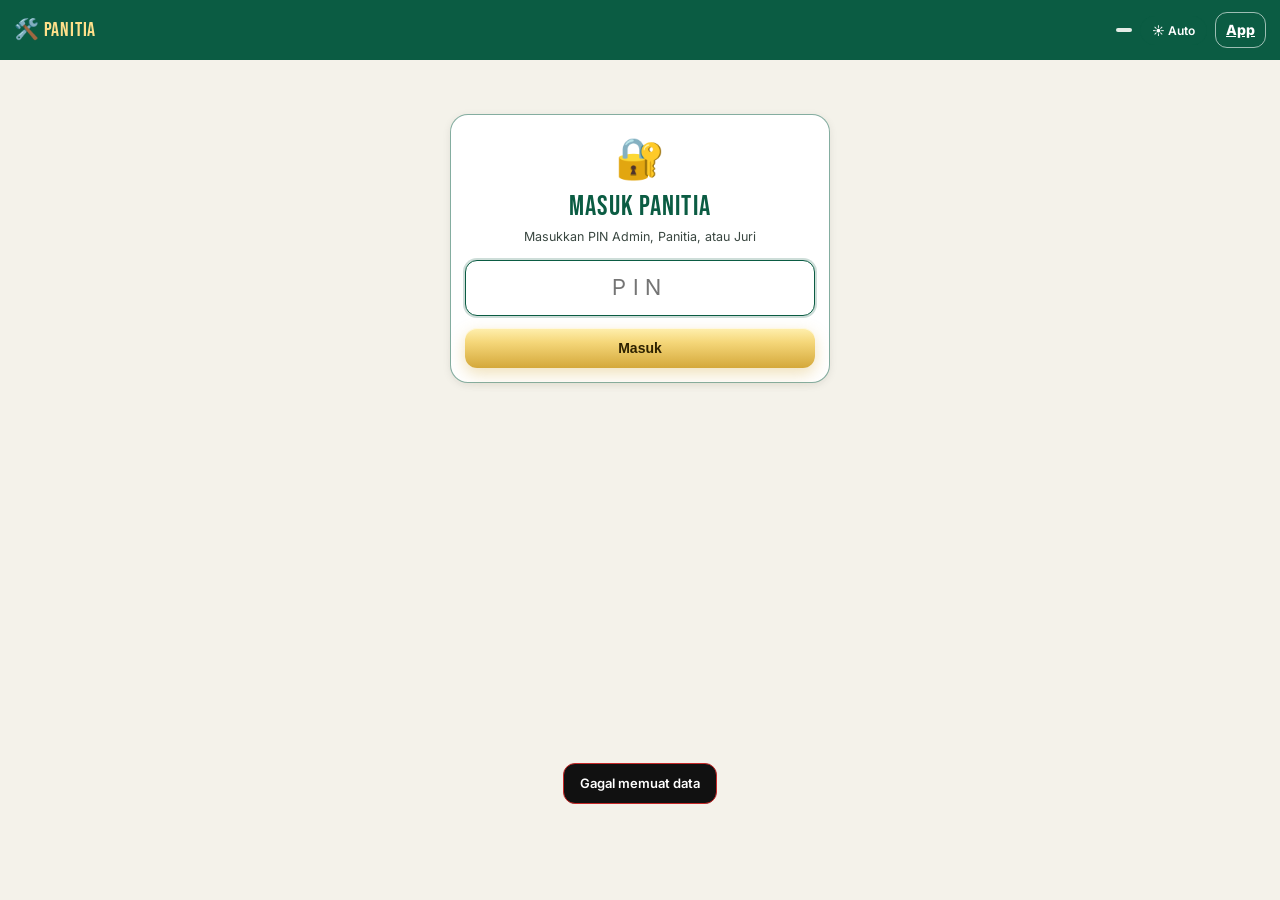
==== commit 7ee35fd3: "Add files via upload" ====
--- a/admin.html
+++ b/admin.html
@@ -121,28 +121,29 @@
 
 /* ---------- GOLF ---------- */
 function golf(){
-  const pars=RC.pars(D); const L=(D.Golf||[]).filter(g=>g.Kategori===SEL.gkat);
-  let h=`<div class="chips" style="margin-top:6px">${['Putra','Putri'].map(k=>`<span class="chip ${k===SEL.gkat?'on':''}" onclick="SEL.gkat='${k}';SEL.grow='';render()">${k}</span>`).join('')}</div>
-  <div class="lbl">Pemain</div><select onchange="SEL.grow=this.value;render()"><option value="">— pilih pemain —</option>${L.map(g=>{const x=RC.golfCalc(g,pars);return `<option value="${g._row}" ${String(g._row)===String(SEL.grow)?'selected':''}>${esc(g.Nama)} (${esc(g.OU)}) — ${x.done?'F':'thru '+x.thru}</option>`;}).join('')}<option value="new" ${SEL.grow==='new'?'selected':''}>➕ Tambah pemain baru…</option></select>`;
-  if(!SEL.grow) return h+`<div class="empty">Pilih pemain untuk input skor per hole.<br>Daftar pemain bisa juga diisi langsung di tab <b>Golf</b> Google Sheets.</div>`;
+  const pars=RC.pars(D), H=RC.golfHoles(D,SEL.gkat); const L=(D.Golf||[]).filter(g=>g.Kategori===SEL.gkat);
+  let h=`<div class="chips" style="margin-top:6px">${['Putra','Putri'].map(k=>`<span class="chip ${k===SEL.gkat?'on':''}" onclick="SEL.gkat='${k}';SEL.grow='';render()">${k} · ${RC.golfHoles(D,k).length} hole</span>`).join('')}</div>
+  <div class="lbl">Pemain</div><select onchange="SEL.grow=this.value;render()"><option value="">— pilih pemain —</option>${L.map(g=>{const x=RC.golfCalc(g,pars,H);return `<option value="${g._row}" ${String(g._row)===String(SEL.grow)?'selected':''}>${esc(g.Nama)} (${esc(g.OU)}) — ${x.done?'F':'thru '+x.thru}</option>`;}).join('')}<option value="new" ${SEL.grow==='new'?'selected':''}>➕ Tambah pemain baru…</option></select>`;
+  if(!SEL.grow) return h+`<div class="empty">Pilih pemain untuk input skor per hole.<br>Golf ${esc(SEL.gkat)}: <b>${H.length} hole</b> (Hole ${H[0]+1}–${H[H.length-1]+1}).</div>`;
   const g=SEL.grow==='new'?{}:L.find(x=>String(x._row)===String(SEL.grow))||{};
   if(SEL.grow==='new') h+=`<div class="two"><div><div class="lbl">Nama</div><input id="gn"></div><div><div class="lbl">OU</div><input id="go"></div></div>`;
-  h+=`<div class="card" style="margin-top:12px"><div class="golfgrid">`;
-  for(let half=0;half<2;half++){ for(let i=half*9;i<half*9+9;i++) h+=`<div class="h">${i+1}<div class="p">P${pars[i]}</div></div>`;
-    for(let i=half*9;i<half*9+9;i++) h+=`<input class="gh" data-i="${i}" type="number" inputmode="numeric" value="${esc(g['H'+(i+1)]||'')}" oninput="gCalc()">`; }
+  h+=`<div class="card" style="margin-top:12px"><div class="sm gold b" style="margin-bottom:6px">${H.length} hole · Hole ${H[0]+1}–${H[H.length-1]+1}</div><div class="golfgrid">`;
+  for(let k=0;k<H.length;k+=9){ const part=H.slice(k,k+9);
+    part.forEach(i=>h+=`<div class="h">${i+1}<div class="p">P${pars[i]}</div></div>`); for(let j=part.length;j<9;j++) h+='<div></div>';
+    part.forEach(i=>h+=`<input class="gh" data-i="${i}" type="number" inputmode="numeric" value="${esc(g['H'+(i+1)]||'')}" oninput="gCalc()">`); for(let j=part.length;j<9;j++) h+='<div></div>'; }
   h+=`</div><div class="stat" id="gst"></div><button class="btn wide" style="margin-top:12px" onclick="saveG()">💾 Simpan Skor</button></div>`;
   setTimeout(gCalc,0); return h;
 }
-function gScores(){ return [...document.querySelectorAll('.gh')].map(i=>i.value.trim()); }
+function gScores(){ const sc=Array(18).fill(''); const g=RC.golfDraft||{}; document.querySelectorAll('.gh').forEach(i=>sc[+i.dataset.i]=i.value.trim()); return sc; }
 function gCalc(){
-  const pars=RC.pars(D), r={}; gScores().forEach((v,i)=>r['H'+(i+1)]=v); const x=RC.golfCalc(r,pars);
-  $('#gst').innerHTML=`<div><b>${x.thru}</b><span>Thru</span></div><div><b>${x.gross}</b><span>Gross</span></div><div><b>${x.pts}</b><span>Poin S36</span></div><div><b>${x.done?x.hcp:'–'}</b><span>HCP</span></div><div><b>${x.done?x.nett:'–'}</b><span>Nett</span></div>`;
+  const pars=RC.pars(D), H=RC.golfHoles(D,SEL.gkat), r={}; gScores().forEach((v,i)=>r['H'+(i+1)]=v); const x=RC.golfCalc(r,pars,H);
+  $('#gst').innerHTML=`<div><b>${x.thru}/${x.n}</b><span>Thru</span></div><div><b>${x.gross}</b><span>Gross</span></div><div><b>${x.pts}</b><span>Poin</span></div><div><b>${x.done?x.hcp:'–'}</b><span>HCP</span></div><div><b>${x.done?x.nett:'–'}</b><span>Nett</span></div>`;
 }
 async function saveG(){
   const sc=gScores(); if(sc.some(v=>v!==''&&(+v<1||+v>15))) return RC.toast('Ada skor hole tidak wajar (1–15)',true);
   const body={action:'saveGolf',row:SEL.grow==='new'?'':SEL.grow,kategori:SEL.gkat,scores:sc};
   if(SEL.grow==='new'){ body.nama=$('#gn').value.trim(); body.ou=$('#go').value.trim(); if(!body.nama) return RC.toast('Nama wajib diisi',true); }
-  const r=await call(body,'⛳ Skor tersimpan'); SEL.grow=String(r.row); render();
+  try{ const r=await call(body,'⛳ Skor tersimpan'); SEL.grow=String(r.row); render(); }catch(e){}
 }
 
 /* ---------- KARAOKE ---------- */
@@ -171,16 +172,17 @@
   const teams=(D.Tim||[]).filter(t=>t['Kode Cabang']===kode); const ms=RC.matchesOf(D,kode);
   const played=ms.filter(m=>m.Status!=='Belum'&&m['Tim A']!=='BYE'&&m['Tim B']!=='BYE').length;
   h+=`<div class="card" style="margin-top:12px"><div class="b gold">${teams.length} tim/pemain terdaftar · ${ms.length?'bagan SUDAH ada':'bagan belum dibuat'}${played?` · <span style="color:var(--live)">${played} pertandingan berskor</span>`:''}</div>
-  <p class="sm mut" style="margin:6px 0 4px">Isi <b>nomor posisi</b> sesuai kertas kocokan. Posisi 1 lawan 2, 3 lawan 4, 5 lawan 6, dst. Posisi yang tidak diisi siapa pun = <b>BYE</b>.</p></div>`;
+  <p class="sm mut" style="margin:6px 0 4px">Isi <b>nomor posisi</b> sesuai kertas kocokan. Posisi 1 lawan 2, 3 lawan 4, 5 lawan 6, dst. Posisi yang tidak diisi siapa pun = <b>BYE</b>.</p>${(()=>{ const n=teams.length; let S=2; while(S<n) S*=2; const by=S-n; return by?`<div class="sm" style="margin-top:6px;padding:8px;border-radius:8px;background:rgba(245,215,122,.15)">💡 ${n} peserta → bagan <b>${S} posisi</b>, ada <b>${by} BYE</b>. Agar tidak BYE lawan BYE, posisi kosong harus di <b>${Array.from({length:by},(_,i)=>2*(i+1)).join(', ')}</b>. Jadi kertas kocokan berisi posisi: <b>${Array.from({length:S},(_,i)=>i+1).filter(x=>!(x%2===0&&x<=2*by)).join(', ')}</b>.</div>`:''; })()}</div>`;
   if(!teams.length) return h+`<div class="empty">Belum ada peserta untuk cabang ini di tab Tim.</div>`;
-  h+=`<div class="card">`+teams.map((t,i)=>`<div class="row"><input class="posin" type="number" inputmode="numeric" min="1" data-n="${esc(t['Nama Tim'])}" value="${esc(t['Urut Undian'])}" oninput="PV=null;document.getElementById('pvbox').innerHTML=''" placeholder="–"><div class="grow"><div class="b">${esc(t['Nama Tim'])}</div><div class="sm mut">${esc([t['Pemain 1'],t['Pemain 2']].filter(Boolean).join(' / '))}</div></div></div>`).join('')+
+  h+=`<div class="card">`+teams.map((t,i)=>`<div class="row"><input class="posin" type="number" inputmode="numeric" min="1" data-n="${esc(t['Nama Tim'])}" data-k="${esc(t['Pemain 1'])}" value="${esc(t['Urut Undian'])}" oninput="PV=null;document.getElementById('pvbox').innerHTML=''" placeholder="–"><div class="grow"><div class="b">${t['Nama Tim']?esc(t['Nama Tim']):'<span style="color:var(--live)">⚠️ Nama Tim kosong</span>'}</div><div class="sm mut">${esc([t['Pemain 1'],t['Pemain 2']].filter(Boolean).join(' / '))}</div></div></div>`).join('')+
   `<button class="btn wide" style="margin-top:12px" onclick="preview()">👁️ Pratinjau Bagan</button></div><div id="pvbox"></div>`;
   setTimeout(()=>{ if(PV) renderPV(); },0);
   return h;
 }
 function posMap(){ const o={}; document.querySelectorAll('.posin').forEach(i=>o[i.dataset.n]=i.value.trim()); return o; }
 function preview(){
-  const pm=posMap(); const pl=RC.plan(SEL.bcab,Object.keys(pm).map(n=>({nama:n,pos:pm[n]})));
+  const pm=posMap(); const L=[...document.querySelectorAll('.posin')].map(i=>({nama:i.dataset.n,pos:i.value.trim(),ket:i.dataset.k}));
+  const pl=RC.plan(SEL.bcab,L);
   PV={pm,pl}; renderPV();
 }
 function renderPV(){
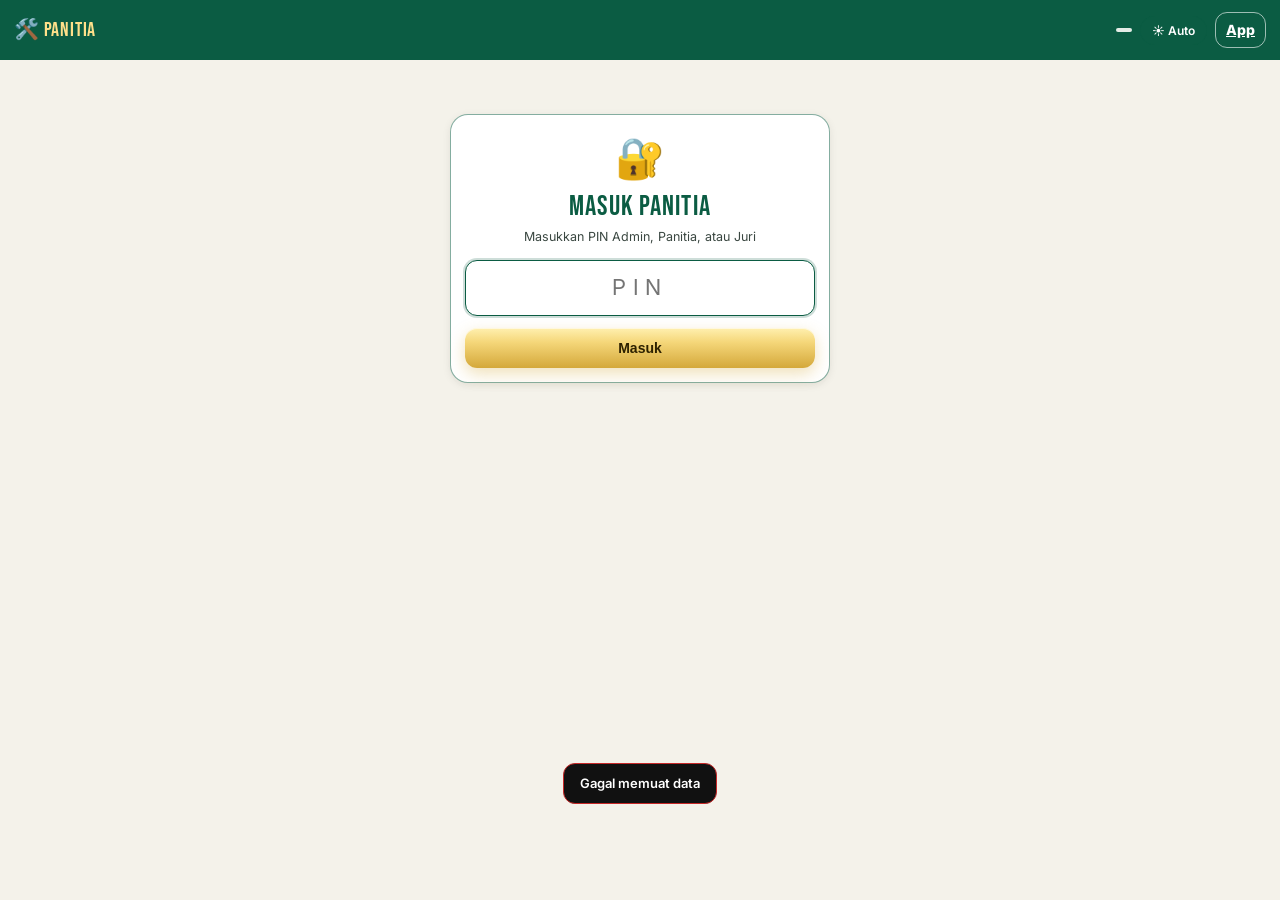
==== commit f3c604d7: "Add files via upload" ====
--- a/admin.html
+++ b/admin.html
@@ -14,7 +14,8 @@
 .mrow input{text-align:center;font-family:'Bebas Neue';font-size:24px;padding:6px}
 .two{display:grid;grid-template-columns:1fr 1fr;gap:8px}
 .lbl{font-size:11.5px;color:var(--mut);margin:10px 0 4px;font-weight:600}
-.tabs{display:flex;gap:8px;overflow-x:auto;padding-bottom:6px}
+.tabs.chips{display:flex;flex-wrap:wrap;gap:8px;overflow:visible;padding:4px 0 8px}
+.tabs .chip{padding:8px 12px}
 .stat{display:flex;justify-content:space-around;text-align:center;margin-top:10px}
 .stat b{display:block;font-family:'Bebas Neue';font-size:28px;color:var(--gold);line-height:1}
 .stat span{font-size:10.5px;color:var(--mut)}
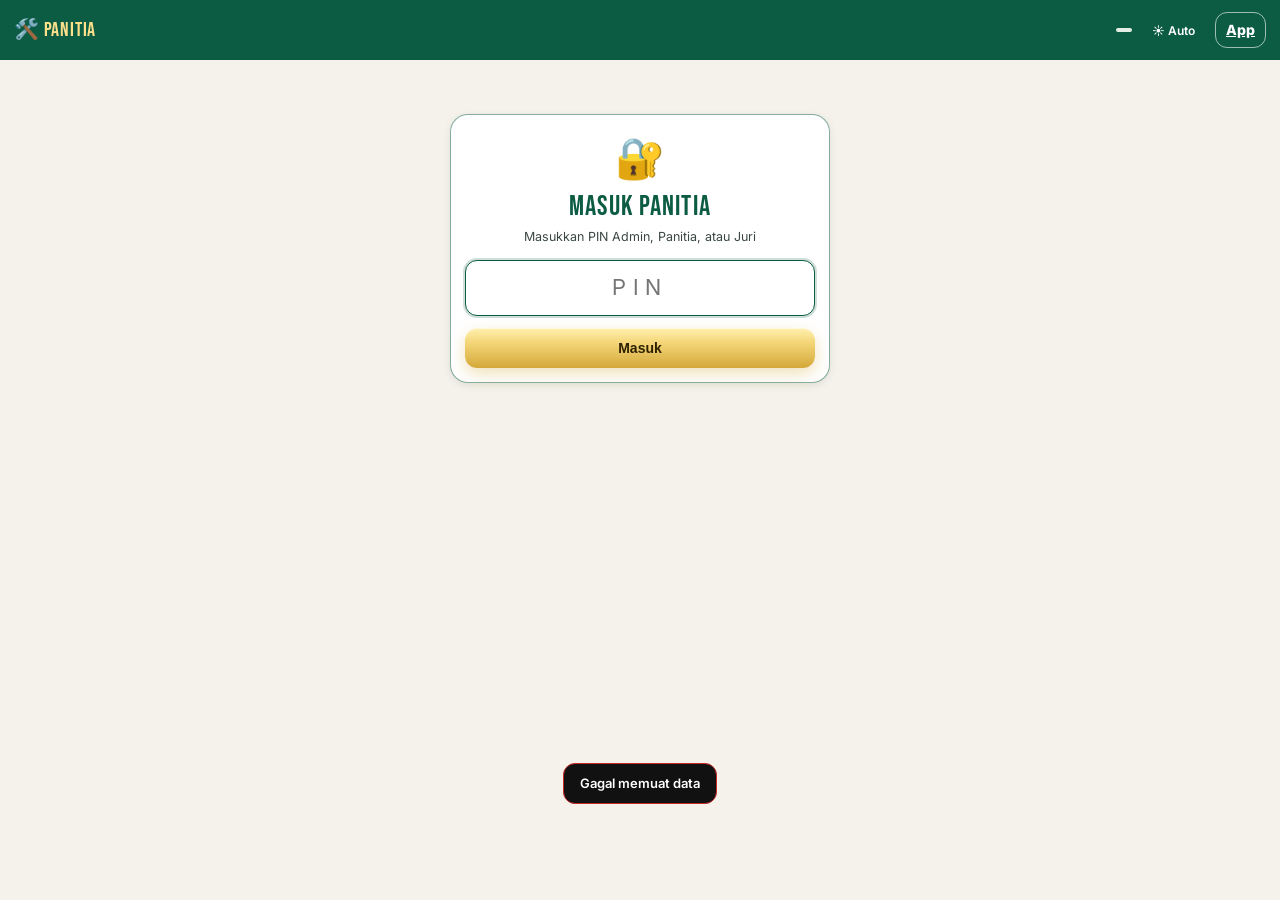
==== commit 6056ad66: "Add files via upload" ====
--- a/admin.html
+++ b/admin.html
@@ -62,10 +62,10 @@
   $('#demo').hidden=!RC.DEMO;
   if(!ROLE) return login();
   $('#who').hidden=false; $('#who').textContent=ROLE.toUpperCase()+(ROLE==='juri'&&JURI?' · '+JURI:'');
-  const tabs=[['skor','🎾 Skor','admin panitia'],['golf','⛳ Golf','admin panitia'],['karaoke','🎤 Nilai Karaoke','admin juri'],['bagan','🧩 Buat Bagan','admin'],['atur','🔀 Atur Bagan','admin'],['tim','✏️ Edit Tim','admin panitia'],['info','📢 Pengumuman','admin panitia']].filter(t=>t[2].includes(ROLE));
+  const tabs=[['skor','🎾 Skor','admin panitia'],['golf','⛳ Golf','admin panitia'],['karaoke','🎤 Nilai Karaoke','admin juri'],['bagan','🧩 Buat Bagan','admin'],['atur','🔀 Atur Bagan','admin'],['tim','✏️ Edit Tim','admin panitia'],['info','📢 Pengumuman','admin panitia'],['rekap','📊 Rekap','admin panitia']].filter(t=>t[2].includes(ROLE));
   if(!tabs.find(t=>t[0]===TAB)) TAB=tabs[0][0];
   let h=`<div class="tabs chips">`+tabs.map(t=>`<span class="chip ${t[0]===TAB?'on':''}" onclick="TAB='${t[0]}';render()">${t[1]}</span>`).join('')+`<span class="chip" onclick="reload()">🔄</span><span class="chip" onclick="logout()">Keluar</span></div>`;
-  h+={skor,golf,karaoke,bagan,atur,tim,info}[TAB]();
+  h+={skor,golf,karaoke,bagan,atur,tim,info,rekap}[TAB]();
   $('#page').innerHTML=h;
 }
 
@@ -251,6 +251,48 @@
   render();
 }
 
+/* ---------- REKAP KONSUMSI ---------- */
+function rekap(){
+  const RK=RC.rekap(D), RP=RK.RP;
+  const rr=(l,v,b)=>`<div class="row"><div class="grow">${l}</div><div class="${b?'bebas gold':'b'}" style="${b?'font-size:28px;line-height:1':''}">${v}</div></div>`;
+  let h=`<div class="card" style="margin-top:8px;border:2px solid var(--gold2)"><div class="b gold">📊 Rekap Jumlah Orang</div>`+rr('Peserta dewasa',RP.adults.length)+rr('Peserta anak',RP.anak.length)+rr('Panitia bukan peserta',RK.bukan+' <span class="sm mut">(dari '+RK.pan.length+')</span>')+rr('Non peserta'+(RK.nonList.length?' <span class="sm mut">('+RK.nonList.map(x=>esc(x[0])+' '+x[1]).join(' · ')+')</span>':''),RK.non)+rr('Tambahan <span class="sm mut">(Pengaturan → Tambahan_Konsumsi)</span>',RK.tambahan)+rr('<b>TOTAL ORANG</b>',RK.total,1)+`</div>`;
+  const K=RC.konsumsi(D);
+  h+=`<div class="sec-title">🍽️ Konsumsi per Sesi</div>`;
+  if(!K.rows.length) h+=`<div class="card empty">Tab <b>Konsumsi</b> belum diisi. Jalankan <b>setup</b> di Apps Script untuk membuat tab beserta usulan sesinya.</div>`;
+  else{
+    h+=`<div class="card" style="padding:8px 10px">`;
+    let last='';
+    K.rows.forEach((r,i)=>{
+      if(r.tanggal!==last){ last=r.tanggal; h+=`<div class="sm gold b" style="margin:8px 2px 2px">${esc(RC.fmtTgl(r.tanggal))}</div>`; }
+      const op=SEL['ks'+i];
+      h+=`<div class="row click" style="padding:8px 2px" onclick="SEL['ks${i}']=!SEL['ks${i}'];render()"><div class="grow"><div class="b">${esc(r.makan)}</div><div class="sm mut">📍 ${esc(r.lokasi)} · ${esc(r.untuk)}</div>${r.bad.length?`<div class="sm" style="color:var(--live)">⚠️ Kode tidak dikenal: ${esc(r.bad.join(', '))}</div>`:''}</div><div class="bebas gold" style="font-size:26px;line-height:1">${r.total}</div><span class="chev">${op?'⌄':'›'}</span></div>`;
+      if(op){
+        const nonS=Object.entries(r.nonSt).map(x=>esc(x[0])+' '+x[1]).join(' · ');
+        const lst=(lab,arr)=>arr.length?`<details style="margin:4px 0"><summary class="sm"><b>${lab}</b> (${arr.length})</summary><div class="sm mut" style="padding:4px 0 2px 12px">${arr.map(esc).join(', ')}</div></details>`:'';
+        h+=`<div class="pv" style="margin:0 0 8px"><div class="sm">Peserta <b>${r.nm.peserta.length}</b> · Anak <b>${r.nm.anak.length}</b> · Panitia <b>${r.nm.panitia.length}</b> · Non peserta <b>${r.nm.non.length}</b>${nonS?' ('+nonS+')':''} · Tambahan <b>${r.tambahan}</b></div>`+
+          lst('Peserta',r.nm.peserta)+lst('Anak',r.nm.anak)+lst('Panitia',r.nm.panitia)+lst('Non peserta',r.nm.non.map(n=>n.nama+' ('+n.status+')'))+`</div>`;
+      }
+    });
+    h+=`<div class="row" style="border:0;padding-top:10px"><div class="grow b">Total porsi semua sesi</div><div class="bebas gold" style="font-size:28px">${K.rows.reduce((s,r)=>s+r.total,0)}</div></div>`;
+    h+=`<button class="btn wide" style="margin-top:6px" onclick="copyKonsumsi()">📋 Salin untuk WA vendor</button><textarea id="kwa" style="position:absolute;left:-9999px">${esc(RC.konsumsiWA(D,K))}</textarea></div>`;
+    if(K.warnNon.length) h+=`<div class="card" style="border-color:var(--live)"><div class="b" style="color:var(--live)">⚠️ Kode sesi di tab Non_Peserta tidak dikenal</div><div class="sm">${K.warnNon.map(esc).join('<br>')}</div><div class="sm mut" style="margin-top:4px">Pastikan sama persis dengan kolom Kode di tab Konsumsi.</div></div>`;
+  }
+  h+=`<div class="sec-title">🔎 Cek Pencocokan Nama</div><p class="sm mut" style="margin:-4px 2px 8px">Aplikasi menganggap nama-nama di bawah ini <b>orang yang sama</b> (beda ejaan/singkatan). Kalau ada yang keliru, perbaiki penulisan namanya di Sheets.</p>`;
+  const J=RK.pan.filter(p=>p.peserta);
+  h+=`<div class="card"><div class="b gold" style="margin-bottom:4px">Panitia yang juga peserta (${J.length})</div>`+(J.map(p=>`<div class="row sm" style="display:block"><b>${esc(p.nama)}</b> <span class="mut">(${esc(p.seksi)})</span><br>= ${esc(p.peserta.nama)} <span class="mut">· ${esc(p.peserta.ou)} · ${esc(p.peserta.cab.join(', '))}</span></div>`).join('')||'<div class="empty">Tidak ada</div>')+`</div>`;
+  h+=`<div class="card"><div class="b gold" style="margin-bottom:4px">Nama peserta yang digabung (${RP.merges.length})</div>`+(RP.merges.map(m=>`<div class="row sm"><span class="grow">${esc(m[0])}</span><span class="mut">=</span><span class="grow" style="text-align:right">${esc(m[1])}</span></div>`).join('')||'<div class="empty">Tidak ada</div>')+`</div>`;
+  h+=`<div class="card"><div class="b gold" style="margin-bottom:4px">Non peserta tidak dihitung lagi (${RP.nonSkip.length})</div><p class="sm mut" style="margin-bottom:4px">Nama di tab Non_Peserta yang ternyata sudah terdaftar sebagai peserta/panitia, atau tertulis 2 kali.</p>`+(RP.nonSkip.map(x=>`<div class="row sm"><span class="grow">${esc(x.nama)}</span><span class="mut">${esc(x.alasan)}</span></div>`).join('')||'<div class="empty">Tidak ada</div>')+`</div>`;
+  const N=RK.pan.filter(p=>!p.peserta);
+  h+=`<div class="card"><div class="b gold" style="margin-bottom:4px">Panitia bukan peserta (${N.length})</div><div class="sm">${N.map(p=>esc(p.nama)).join(', ')}</div></div>`;
+  return h;
+}
+
+async function copyKonsumsi(){
+  const t=$('#kwa').value;
+  try{ await navigator.clipboard.writeText(t); RC.toast('📋 Tersalin — tempel di WA'); }
+  catch(e){ const x=$('#kwa'); x.style.position='static'; x.style.width='100%'; x.rows=10; x.select(); RC.toast('Tekan Ctrl+C / Salin',true); }
+}
+
 /* ---------- PENGUMUMAN ---------- */
 function info(){
   return `<div class="card" style="margin-top:8px"><div class="lbl">Judul</div><input id="pj" placeholder="mis. Perubahan jadwal tenis"><div class="lbl">Isi</div><textarea id="pi" rows="4"></textarea><button class="btn wide" style="margin-top:12px" onclick="addP()">📢 Terbitkan</button></div>`+
--- a/style.css
+++ b/style.css
@@ -182,3 +182,6 @@
 .thbtn{white-space:nowrap;flex:none}
 .sheet .topbar{padding-right:104px}
 .sheet .topbar h2{white-space:nowrap;overflow:hidden;text-overflow:ellipsis}
+
+.pill.np{background:#fde8c8;color:#6b3d00}
+[data-theme=light] .pill.np{background:#fde8c8;color:#6b3d00}
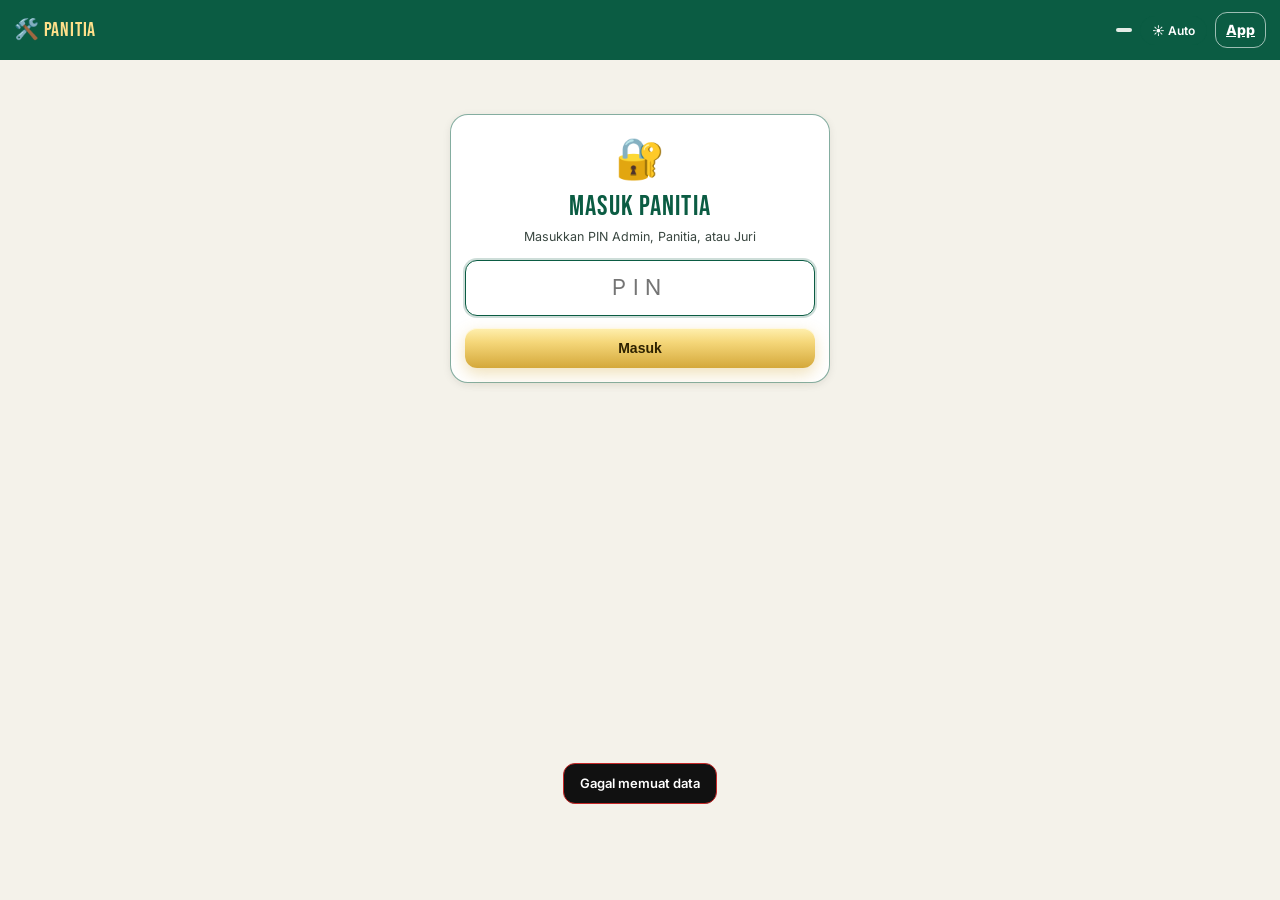
==== commit 78d432a0: "Add files via upload" ====
--- a/admin.html
+++ b/admin.html
@@ -88,7 +88,11 @@
 function bCabs(){ return (D.Cabang||[]).filter(c=>c.Tipe==='BAGAN'); }
 function skor(){
   const cs=bCabs(); if(!SEL.cab) SEL.cab=(cs[0]||{}).Kode;
-  let h=`<div class="lbl">Cabang</div><select onchange="SEL.cab=this.value;SEL.match='';render()">${cs.map(c=>`<option value="${esc(c.Kode)}" ${c.Kode===SEL.cab?'selected':''}>${esc(c.Nama)}</option>`).join('')}</select>`;
+  let h=`<div class="lbl">Cabang</div><select onchange="SEL.cab=this.value;SEL.match='';SEL.fase='';render()">${cs.map(c=>`<option value="${esc(c.Kode)}" ${c.Kode===SEL.cab?'selected':''}>${esc(c.Nama)}</option>`).join('')}</select>`;
+  const GL=RC.grupLaga(D,SEL.cab);
+  if(GL.length){ const ko0=RC.matchesOf(D,SEL.cab).length; if(!SEL.fase) SEL.fase=ko0&&RC.grupTable(D,SEL.cab).allDone?'ko':'grup';
+    h+=`<div class="chips" style="margin-top:10px">${[['grup','Fase Grup'],['ko','Babak Gugur']].map(x=>`<span class="chip ${SEL.fase===x[0]?'on':''}" onclick="SEL.fase='${x[0]}';SEL.match='';render()">${x[1]}</span>`).join('')}</div>`;
+    if(SEL.fase==='grup') return h+skorGrup(GL); }
   const ms=RC.matchesOf(D,SEL.cab); if(!ms.length) return h+`<div class="empty">Bagan belum dibuat.${ROLE==='admin'?' Buka menu 🧩 Buat Bagan.':' Hubungi admin.'}</div>`;
   const R=Math.max(...ms.map(m=>+m.Babak));
   if(SEL.match) return h+editor(ms.find(m=>m.ID===SEL.match),R);
@@ -118,6 +122,39 @@
   if(status==='Selesai'&&!pw&&(a===''||b===''||a===b)) return RC.toast('Isi skor (tidak seri) atau pilih pemenang',true);
   try{ await call({action:'saveMatch',id,skorA:a,skorB:b,lapangan:reset?'':$('#lap').value,jam:reset?'':$('#jam').value,status,pemenang:pw},status==='Selesai'?'✅ Hasil tersimpan':'Tersimpan');
   if(status!=='Berlangsung') SEL.match=''; render(); }catch(e){}
+}
+
+
+/* ---------- SKOR FASE GRUP ---------- */
+function skorGrup(GL){
+  if(SEL.match){ const m=GL.find(x=>x.ID===SEL.match); if(m) return editorG(m); SEL.match=''; }
+  let h=`<div class="stat card"><div><b>${GL.filter(m=>m.Status==='Selesai').length}</b><span>Selesai</span></div><div><b style="color:var(--live)">${GL.filter(m=>m.Status==='Berlangsung').length}</b><span>Live</span></div><div><b>${GL.filter(m=>m.Status!=='Selesai').length}</b><span>Sisa</span></div></div>`;
+  const GT=RC.grupTable(D,SEL.cab);
+  GT.groups.forEach(g=>{
+    h+=`<div class="sec-title">Grup ${esc(g.g)}${g.done?' <span class="pill done">Selesai</span>':''}</div><div class="mlist">`+g.ms.map(m=>`<div class="m ${m.Status==='Berlangsung'?'live':''}" onclick="SEL.match='${m.ID}';render()"><div class="t ${m.Status==='Selesai'&&+m['Skor A']>+m['Skor B']?'win':''}"><span class="nm">${esc(m['Tim A'])}</span><span class="sc">${esc(m['Skor A'])}</span></div><div class="t ${m.Status==='Selesai'&&+m['Skor B']>+m['Skor A']?'win':''}"><span class="nm">${esc(m['Tim B'])}</span><span class="sc">${esc(m['Skor B'])}</span></div><div class="meta"><span>Putaran ${esc(m.Putaran)}${m.Jam?' · '+esc(m.Jam):''}${m.Meja?' · '+esc(m.Meja):''}</span><span>${m.Status==='Berlangsung'?'<b style="color:var(--live)">● LIVE</b>':esc(m.Status)} ›</span></div></div>`).join('')+`</div>`;
+  });
+  return h;
+}
+function editorG(m){
+  return `<div class="card" style="margin-top:12px"><div class="row"><span class="back gold" style="font-size:22px;cursor:pointer" onclick="SEL.match='';render()">‹</span><div class="grow"><div class="b gold">Grup ${esc(m.Grup)} · Putaran ${esc(m.Putaran)}</div><div class="sm mut">${esc(m.Status)}</div></div></div>
+  <p class="sm mut" style="margin:8px 0 0">Skor = jumlah <b>babak</b> yang dimenangkan (mis. 2–1).</p>
+  <div class="mrow"><div class="b">${esc(m['Tim A'])}</div><input id="sa" type="number" inputmode="numeric" min="0" value="${esc(m['Skor A'])}"></div>
+  <div class="mrow"><div class="b">${esc(m['Tim B'])}</div><input id="sb" type="number" inputmode="numeric" min="0" value="${esc(m['Skor B'])}"></div>
+  <div class="two"><div><div class="lbl">Meja</div><input id="lap" value="${esc(m.Meja)}" placeholder="mis. Meja 1"></div><div><div class="lbl">Jam</div><input id="jam" value="${esc(m.Jam)}" placeholder="20:00"></div></div>
+  <div style="display:grid;gap:8px;margin-top:14px">
+    <button class="btn ghost" onclick="saveGM('${m.ID}','Berlangsung')">🔴 Simpan sebagai LIVE (skor sementara)</button>
+    <button class="btn" onclick="saveGM('${m.ID}','Selesai')">✅ Simpan HASIL AKHIR</button>
+    ${m.Status!=='Belum'?`<button class="btn ghost" onclick="if(confirm('Kosongkan hasil laga ini?'))saveGM('${m.ID}','Belum',true)">↩️ Reset</button>`:''}
+  </div><p class="sm mut" style="margin-top:10px">Klasemen grup terhitung otomatis dari hasil akhir.</p></div>`;
+}
+async function saveGM(id,status,reset){
+  const a=reset?'':$('#sa').value.trim(), b=reset?'':$('#sb').value.trim();
+  if(!reset&&[a,b].some(v=>v!==''&&(!/^\d+$/.test(v)))) return RC.toast('Skor harus angka 0 atau lebih',true);
+  if(status==='Selesai'&&(a===''||b==='')) return RC.toast('Isi skor kedua tim',true);
+  if(status==='Selesai'&&a===b&&!confirm('Skor seri '+a+'–'+b+'. Tetap simpan sebagai hasil akhir (seri)?')) return;
+  try{ const r=await call({action:'saveGrup',id,skorA:a,skorB:b,meja:reset?'':$('#lap').value,jam:reset?'':$('#jam').value,status},status==='Selesai'?'✅ Hasil tersimpan':'Tersimpan');
+    if(r&&r.warn) setTimeout(()=>RC.toast('⚠️ '+r.warn,true),2700);
+    if(status!=='Berlangsung') SEL.match=''; render(); }catch(e){}
 }
 
 /* ---------- GOLF ---------- */
@@ -167,11 +204,12 @@
 /* ---------- BAGAN (posisi manual) ---------- */
 let PV=null;
 function cabSel(key,onch){ const cs=bCabs(); if(!SEL[key]) SEL[key]=(cs[0]||{}).Kode;
-  return `<div class="lbl">Cabang</div><select onchange="SEL.${key}=this.value;PV=null;SEL.sw=null;render()">${cs.map(c=>`<option value="${esc(c.Kode)}" ${c.Kode===SEL[key]?'selected':''}>${esc(c.Nama)}</option>`).join('')}</select>`; }
+  return `<div class="lbl">Cabang</div><select onchange="SEL.${key}=this.value;PV=null;SEL.sw=null;SEL.koSel=null;render()">${cs.map(c=>`<option value="${esc(c.Kode)}" ${c.Kode===SEL[key]?'selected':''}>${esc(c.Nama)}</option>`).join('')}</select>`; }
 function bagan(){
   let h=cabSel('bcab'); const kode=SEL.bcab;
   const teams=(D.Tim||[]).filter(t=>t['Kode Cabang']===kode); const ms=RC.matchesOf(D,kode);
   const played=ms.filter(m=>m.Status!=='Belum'&&m['Tim A']!=='BYE'&&m['Tim B']!=='BYE').length;
+  if(teams.some(t=>String(t.Grup||'').trim())) return h+baganGrup(kode,teams,ms,played);
   h+=`<div class="card" style="margin-top:12px"><div class="b gold">${teams.length} tim/pemain terdaftar · ${ms.length?'bagan SUDAH ada':'bagan belum dibuat'}${played?` · <span style="color:var(--live)">${played} pertandingan berskor</span>`:''}</div>
   <p class="sm mut" style="margin:6px 0 4px">Isi <b>nomor posisi</b> sesuai kertas kocokan. Posisi 1 lawan 2, 3 lawan 4, 5 lawan 6, dst. Posisi yang tidak diisi siapa pun = <b>BYE</b>.</p>${(()=>{ const n=teams.length; let S=2; while(S<n) S*=2; const by=S-n; return by?`<div class="sm" style="margin-top:6px;padding:8px;border-radius:8px;background:rgba(245,215,122,.15)">💡 ${n} peserta → bagan <b>${S} posisi</b>, ada <b>${by} BYE</b>. Agar tidak BYE lawan BYE, posisi kosong harus di <b>${Array.from({length:by},(_,i)=>2*(i+1)).join(', ')}</b>. Jadi kertas kocokan berisi posisi: <b>${Array.from({length:S},(_,i)=>i+1).filter(x=>!(x%2===0&&x<=2*by)).join(', ')}</b>.</div>`:''; })()}</div>`;
   if(!teams.length) return h+`<div class="empty">Belum ada peserta untuk cabang ini di tab Tim.</div>`;
@@ -192,7 +230,7 @@
   const r1=pl.matches.filter(m=>m.Babak==='1'); const R=pl.rounds;
   const ms=RC.matchesOf(D,SEL.bcab); const played=ms.filter(m=>m.Status!=='Belum'&&m['Tim A']!=='BYE'&&m['Tim B']!=='BYE').length;
   const cab=(D.Cabang||[]).find(c=>c.Kode===SEL.bcab)||{};
-  box.innerHTML=`<div class="card" style="border:2px solid var(--ok)"><div class="b" style="color:var(--ok)">✅ Pratinjau ${RC.roundLabel(1,R)} — cocokkan dengan kertas kocokan</div>
+  box.innerHTML=`<div class="card" style="border:2px solid var(--ok)"><div class="b" style="color:var(--ok)">✅ Pratinjau ${RC.roundLabel(1,R)} — ${PV.hanya?'periksa susunan tim yang lolos':'cocokkan dengan kertas kocokan'}</div>
   ${r1.map(m=>{ const pa=(+m.No-1)*2+1; return `<div class="pv"><div class="sm mut">Pertandingan ${m.No}</div><div><b>${pa}.</b> ${m['Tim A']==='BYE'?'<i class="mut">BYE</i>':'<b>'+esc(m['Tim A'])+'</b>'} &nbsp;vs&nbsp; <b>${pa+1}.</b> ${m['Tim B']==='BYE'?'<i class="mut">BYE</i>':'<b>'+esc(m['Tim B'])+'</b>'}</div>${m.Pemenang?`<div class="sm" style="color:var(--ok)">→ ${esc(m.Pemenang)} langsung lolos</div>`:''}</div>`; }).join('')}
   <p class="sm mut">Bagan ${pl.size} posisi · ${R} babak · ${pl.matches.length} kotak pertandingan.</p>
   ${ms.length?`<div class="sm" style="color:var(--live);margin:8px 0">⚠️ Bagan lama akan DIGANTI${played?` dan <b>${played} skor akan TERHAPUS</b>. Ketik nama cabang untuk konfirmasi:`:'.'}</div>`:''}
@@ -201,7 +239,45 @@
   box.scrollIntoView({behavior:'smooth',block:'start'});
 }
 async function saveB(){
-  const k=$('#konf'); try{ await call({action:'generateBracket',kode:SEL.bcab,posisi:PV.pm,konfirmasi:k?k.value:''},'🧩 Bagan tersimpan'); PV=null; TAB='atur'; SEL.acab=SEL.bcab; render(); }catch(e){}
+  const k=$('#konf'); try{ await call({action:'generateBracket',kode:SEL.bcab,posisi:PV.pm,hanya:!!PV.hanya,konfirmasi:k?k.value:''},'🧩 Bagan tersimpan'); PV=null; TAB='atur'; SEL.acab=SEL.bcab; render(); }catch(e){}
+}
+
+
+/* ---------- BAGAN: FASE GRUP → BABAK GUGUR ---------- */
+function baganGrup(kode,teams,ms,played){
+  const cab=(D.Cabang||[]).find(c=>c.Kode===kode)||{};
+  const G=RC.grupTim(D,kode), keys=Object.keys(G).sort(), GL=RC.grupLaga(D,kode), GT=RC.grupTable(D,kode);
+  const noG=teams.filter(t=>!String(t.Grup||'').trim()); const gPlayed=GL.filter(m=>m.Status!=='Belum').length;
+  let h=`<div class="card" style="margin-top:12px"><div class="b gold">1️⃣ Fase Grup · ${teams.length} tim · ${keys.length} grup</div>
+  <p class="sm mut" style="margin:4px 0 6px">Pembagian grup diambil dari kolom <b>Grup</b> di tab Tim. Tiap tim bertemu semua tim lain di grupnya.</p>`;
+  h+=keys.map(g=>{ const ous=G[g].map(t=>t.OU); const dup=ous.filter((o,i)=>o&&ous.indexOf(o)!==i);
+    return `<div class="pv"><div class="b">Grup ${esc(g)} <span class="sm mut">(${G[g].length} tim)</span></div><div class="sm">${G[g].map(t=>esc(t['Nama Tim'])+' <span class="mut">'+esc(t.OU)+'</span>').join(' · ')}</div>${dup.length?`<div class="sm" style="color:#c27a00">ℹ️ Ada 2 tim ${esc([...new Set(dup)].join(', '))} di grup ini</div>`:''}${G[g].length<2?'<div class="sm" style="color:var(--live)">⚠️ Grup hanya 1 tim</div>':''}</div>`; }).join('');
+  if(noG.length) h+=`<div class="sm" style="color:var(--live);margin:6px 0">⚠️ Kolom Grup masih kosong: ${noG.map(t=>esc(t['Nama Tim'])).join(', ')}</div>`;
+  h+=`<div class="sm" style="margin:8px 0">${GL.length?`Jadwal grup <b>sudah dibuat</b>: ${GL.length} laga${gPlayed?`, <span style="color:var(--live)">${gPlayed} sudah berskor</span>`:''}.`:'Jadwal grup <b>belum dibuat</b>.'}</div>`;
+  if(gPlayed) h+=`<div class="sm" style="color:var(--live)">⚠️ Membuat ulang akan MENGHAPUS ${gPlayed} skor grup. Ketik nama cabang untuk konfirmasi:</div><input id="gkonf" placeholder="${esc(cab.Nama)}" style="margin:6px 0">`;
+  h+=`<button class="btn ${GL.length?'ghost':''} wide" onclick="saveGrupJadwal()">${GL.length?'🔁 Buat ULANG jadwal grup':'📋 Buat jadwal fase grup'}</button></div>`;
+  // babak gugur
+  h+=`<div class="card"><div class="b gold">2️⃣ Babak Gugur dari Klasemen</div>`;
+  if(!GL.length) return h+`<div class="empty">Buat jadwal fase grup dulu.</div></div>`;
+  const KO=RC.grupKO(D,kode);
+  if(!KO.size) return h+`<div class="empty">${esc(KO.notes.join(' '))}</div></div>`;
+  const kb=kode+'|'+KO.slots.join('|'); if(!SEL.koSel||SEL.koBase!==kb){ SEL.koSel=KO.slots.slice(); SEL.koBase=kb; }
+  h+=GT.allDone?`<p class="sm" style="color:var(--ok);margin:4px 0">✅ Semua laga grup selesai. Usulan di bawah diambil dari klasemen.</p>`:`<p class="sm" style="color:#c27a00;margin:4px 0">⏳ Fase grup belum selesai — usulan di bawah masih <b>sementara</b>. Buat babak gugur setelah semua laga grup selesai.</p>`;
+  if(GT.allDone&&KO.notes.length) h+=`<div class="sm" style="padding:8px;border-radius:8px;background:rgba(229,72,77,.12);margin:6px 0">${KO.notes.map(n=>'⚠️ '+esc(n)).join('<br>')}<br><span class="mut">Lakukan undian, lalu pilih timnya secara manual di bawah.</span></div>`;
+  const R=Math.round(Math.log2(KO.size)); const opts=sel=>`<option value="">— BYE / kosong —</option>`+teams.map(t=>`<option value="${esc(t['Nama Tim'])}" ${t['Nama Tim']===sel?'selected':''}>${esc(t['Nama Tim'])} · Grup ${esc(String(t.Grup||'-').toUpperCase())}</option>`).join('');
+  for(let i=0;i<KO.size;i+=2) h+=`<div class="pv"><div class="sm mut">${RC.roundLabel(1,R)} ${i/2+1}</div>`+[i,i+1].map(j=>`<div class="row" style="padding:4px 0;border:0"><span class="bebas gold" style="min-width:26px">${j+1}</span><select style="flex:1" onchange="SEL.koSel[${j}]=this.value;PV=null;$('#pvbox').innerHTML=''">${opts(SEL.koSel[j])}</select></div><div class="sm mut" style="margin:-2px 0 4px 32px">Usulan: ${esc(KO.info[j])} → ${esc(KO.slots[j]||'-')}</div>`).join('')+`</div>`;
+  h+=`<div class="two" style="margin-top:8px"><button class="btn ghost" onclick="SEL.koSel=null;PV=null;render()">↺ Usulan klasemen</button><button class="btn" onclick="previewKO()">👁️ Pratinjau</button></div></div><div id="pvbox"></div>`;
+  setTimeout(()=>{ if(PV) renderPV(); },0);
+  return h;
+}
+function previewKO(){
+  const sel=SEL.koSel.filter(Boolean); const dup=sel.filter((n,i)=>sel.indexOf(n)!==i);
+  if(dup.length) return RC.toast('Tim dipilih 2 kali: '+[...new Set(dup)].join(', '),true);
+  const pm={}; SEL.koSel.forEach((n,i)=>{ if(n) pm[n]=String(i+1); });
+  PV={pm,pl:RC.plan(SEL.bcab,Object.keys(pm).map(n=>({nama:n,pos:pm[n]}))),hanya:true}; renderPV();
+}
+async function saveGrupJadwal(){
+  const k=$('#gkonf'); try{ const r=await call({action:'generateGrup',kode:SEL.bcab,konfirmasi:k?k.value:''},'📋 Jadwal grup dibuat'); SEL.koSel=null; PV=null; render(); }catch(e){}
 }
 
 /* ---------- ATUR BAGAN (tukar / ganti posisi) ---------- */
@@ -220,7 +296,7 @@
     <button class="btn ghost wide" style="margin-top:8px" onclick="SEL.sw=null;render()">Batal</button></div>`; }
   h+=r1.map(m=>{ const L=lock(m); return `<div class="card" style="padding:8px 10px"><div class="sm mut" style="padding:2px 4px">${RC.roundLabel(1,R)} · Pertandingan ${m.No}${L?' 🔒':''}</div>`+['A','B'].map(sl=>{ const n=m['Tim '+sl]; const isSel=sw&&sw.id===m.ID&&sw.slot===sl;
     return `<div class="slot ${isSel?'sel':''} ${L?'lock':''}" ${L?'':`onclick="pick('${m.ID}','${sl}')"`}><span class="ps">${(+m.No-1)*2+(sl==='A'?1:2)}</span><span class="grow ${n==='BYE'?'mut':'b'}">${n==='BYE'?'BYE (kosong)':esc(RC.disp(D,kode,n))}</span>${m.Status==='Selesai'&&m.Pemenang===n&&n!=='BYE'?'<span class="pill done">lolos</span>':''}</div>`; }).join('')+`</div>`; }).join('');
-  if(free.length) h+=`<div class="card"><div class="b gold">Belum masuk bagan (${free.length})</div><div class="sm">${free.map(t=>esc(t['Nama Tim'])).join(', ')}</div><div class="sm mut">Pilih posisi BYE lalu "Ganti" untuk memasukkannya.</div></div>`;
+  if(free.length&&!free.some(t=>String(t.Grup||'').trim())) h+=`<div class="card"><div class="b gold">Belum masuk bagan (${free.length})</div><div class="sm">${free.map(t=>esc(t['Nama Tim'])).join(', ')}</div><div class="sm mut">Pilih posisi BYE lalu "Ganti" untuk memasukkannya.</div></div>`;
   return h;
 }
 async function pick(id,sl){
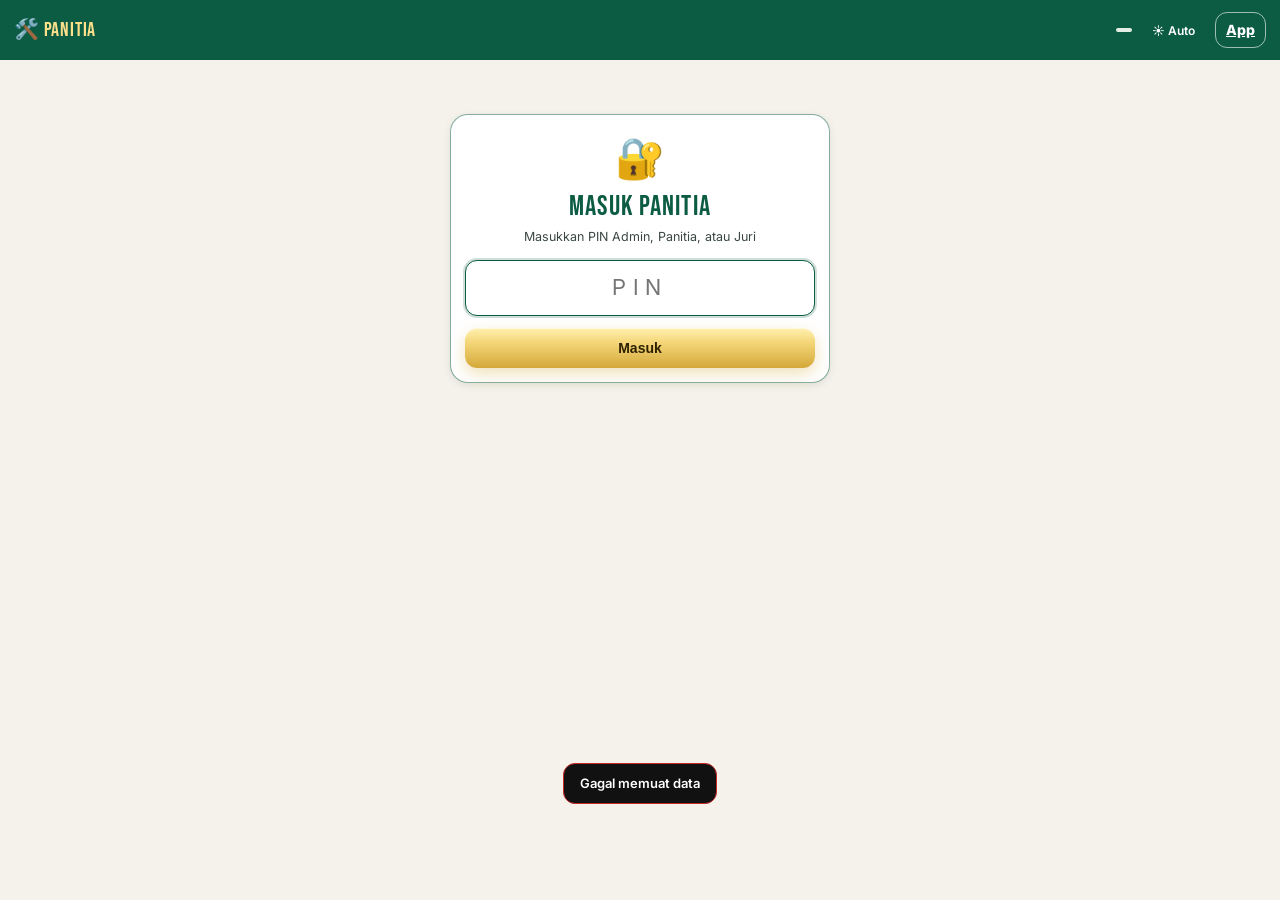
==== commit 0271872f: "Add files via upload" ====
--- a/admin.html
+++ b/admin.html
@@ -62,10 +62,10 @@
   $('#demo').hidden=!RC.DEMO;
   if(!ROLE) return login();
   $('#who').hidden=false; $('#who').textContent=ROLE.toUpperCase()+(ROLE==='juri'&&JURI?' · '+JURI:'');
-  const tabs=[['skor','🎾 Skor','admin panitia'],['golf','⛳ Golf','admin panitia'],['karaoke','🎤 Nilai Karaoke','admin juri'],['bagan','🧩 Buat Bagan','admin'],['atur','🔀 Atur Bagan','admin'],['tim','✏️ Edit Tim','admin panitia'],['info','📢 Pengumuman','admin panitia'],['rekap','📊 Rekap','admin panitia']].filter(t=>t[2].includes(ROLE));
+  const tabs=[['skor','🎾 Skor','admin panitia'],['golf','⛳ Golf','admin panitia'],['karaoke','🎤 Nilai Karaoke','admin juri'],['bagan','🧩 Buat Bagan','admin'],['atur','🔀 Atur Bagan','admin'],['tim','✏️ Edit Tim','admin panitia'],['info','📢 Pengumuman','admin panitia'],['rekap','📊 Rekap','admin panitia'],['cetak','🖨️ Cetak','admin panitia']].filter(t=>t[2].includes(ROLE));
   if(!tabs.find(t=>t[0]===TAB)) TAB=tabs[0][0];
   let h=`<div class="tabs chips">`+tabs.map(t=>`<span class="chip ${t[0]===TAB?'on':''}" onclick="TAB='${t[0]}';render()">${t[1]}</span>`).join('')+`<span class="chip" onclick="reload()">🔄</span><span class="chip" onclick="logout()">Keluar</span></div>`;
-  h+={skor,golf,karaoke,bagan,atur,tim,info,rekap}[TAB]();
+  h+={skor,golf,karaoke,bagan,atur,tim,info,rekap,cetak}[TAB]();
   $('#page').innerHTML=h;
 }
 
@@ -155,6 +155,20 @@
   try{ const r=await call({action:'saveGrup',id,skorA:a,skorB:b,meja:reset?'':$('#lap').value,jam:reset?'':$('#jam').value,status},status==='Selesai'?'✅ Hasil tersimpan':'Tersimpan');
     if(r&&r.warn) setTimeout(()=>RC.toast('⚠️ '+r.warn,true),2700);
     if(status!=='Berlangsung') SEL.match=''; render(); }catch(e){}
+}
+
+
+/* ---------- CETAK ---------- */
+function prt(q){ window.open('print.html?'+q+(RC.DEMO?'&demo':''),'_blank'); }
+function cetak(){
+  const cab=D.Cabang||[], bg=cab.filter(c=>c.Tipe==='BAGAN');
+  const it=(ic,t,sub,q)=>`<div class="row" style="cursor:pointer;padding:10px 4px" onclick="prt('${q}')"><span style="font-size:20px">${ic}</span><div class="grow"><div class="b">${esc(t)}</div>${sub?`<div class="sm mut">${sub}</div>`:''}</div><span class="gold">🖨️ ›</span></div>`;
+  return `<p class="sm mut" style="margin:12px 2px">Halaman cetak terbuka di tab baru, berisi data terbaru. Klik <b>🖨️ Cetak / Simpan PDF</b> → pilih printer atau <b>Simpan sebagai PDF</b>. Kertas A4.</p>
+  <div class="card"><div class="b gold">🧩 Bagan pertandingan <span class="sm mut">(A4 landscape)</span></div>${it('📚','Semua bagan sekaligus','1 cabang per halaman','jenis=bagan&kode=ALL')}${bg.map(c=>it('🎾',c.Nama,RC.grupLaga(D,c.Kode).length?'Klasemen grup + babak gugur':RC.matchesOf(D,c.Kode).length?'':'<span style="color:#c27a00">Bagan belum dibuat</span>','jenis=bagan&kode='+encodeURIComponent(c.Kode))).join('')}</div>
+  <div class="card"><div class="b gold">📅 Jadwal acara <span class="sm mut">(A4 portrait)</span></div>${it('🗓️','Jadwal 3 hari + lokasi','','jenis=jadwal')}</div>
+  <div class="card"><div class="b gold">📋 Daftar peserta + kolom paraf hadir <span class="sm mut">(A4 portrait)</span></div>${it('📚','Semua cabang sekaligus','1 cabang per halaman','jenis=peserta&kode=ALL')}${cab.map(c=>it('👥',c.Nama,'','jenis=peserta&kode='+encodeURIComponent(c.Kode))).join('')}</div>
+  <div class="card"><div class="b gold">⛳ Golf <span class="sm mut">(A4 portrait)</span></div>${['Putra','Putri'].map(k=>it('📝','Kartu skor Golf '+k,'Skor terisi otomatis bila sudah diinput','jenis=golfkartu&kat='+k)+it('📊','Hasil / leaderboard Golf '+k,'','jenis=golfhasil&kat='+k)).join('')}</div>
+  <div class="card"><div class="b gold">🏆 Daftar pemenang <span class="sm mut">(A4 portrait)</span></div>${it('🎖️','Pemenang semua cabang','Untuk MC saat penutupan','jenis=pemenang')}</div>`;
 }
 
 /* ---------- GOLF ---------- */
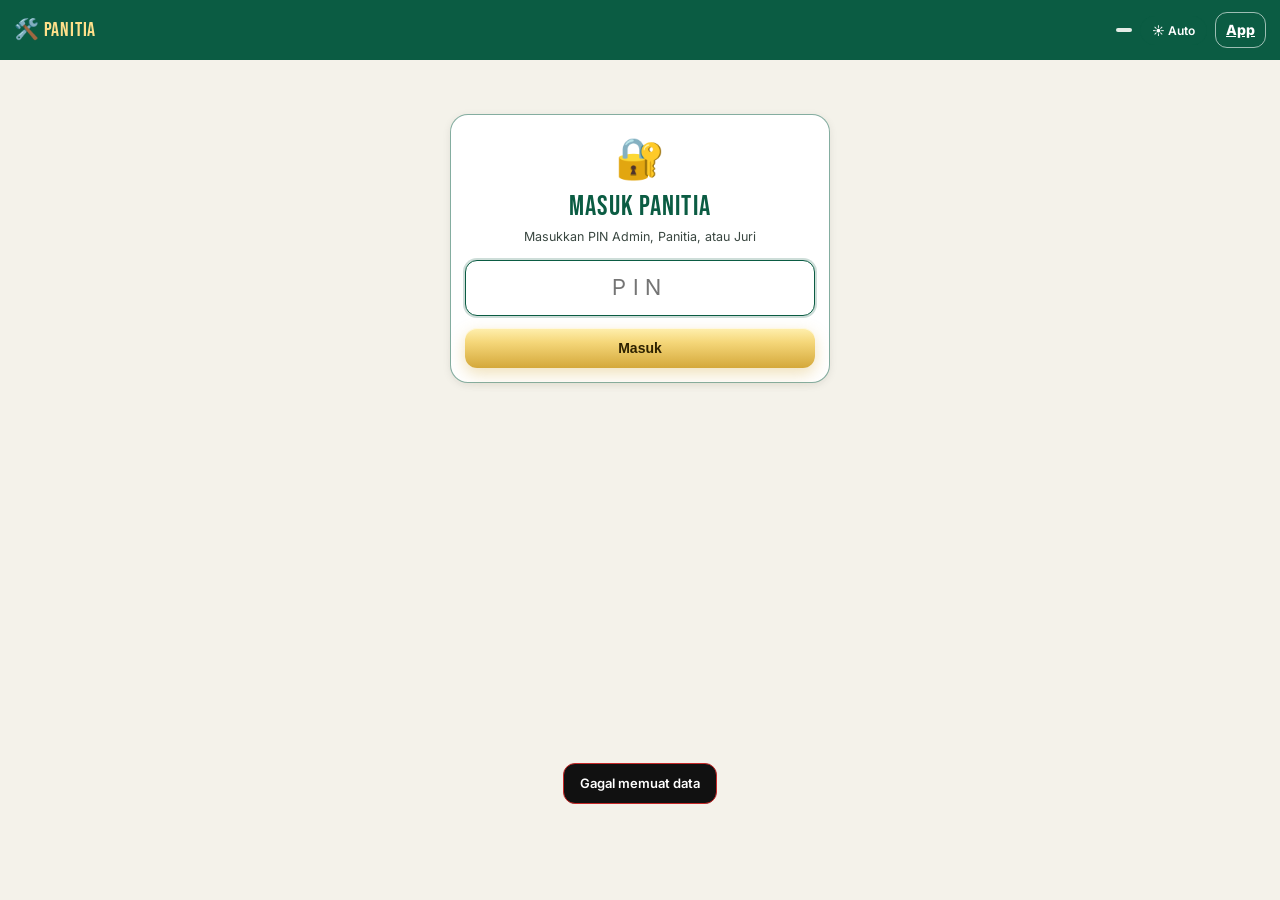
==== commit 2a5a1493: "Add files via upload" ====
--- a/admin.html
+++ b/admin.html
@@ -101,14 +101,14 @@
   for(let r=1;r<=R;r++){
     const L=play.filter(m=>+m.Babak===r); if(!L.length) continue;
     h+=`<div class="sec-title">${RC.roundLabel(r,R)}</div><div class="mlist">`+L.map(m=>{ const ready=m['Tim A']&&m['Tim B'];
-      return `<div class="m ${m.Status==='Berlangsung'?'live':''}" ${ready?`onclick="SEL.match='${m.ID}';render()"`:''} style="${ready?'':'opacity:.5'}"><div class="t ${m.Status==='Selesai'&&m.Pemenang===m['Tim A']?'win':''}"><span class="nm">${esc(RC.disp(D,SEL.cab,m['Tim A'])||'menunggu…')}</span><span class="sc">${esc(m['Skor A'])}</span></div><div class="t ${m.Status==='Selesai'&&m.Pemenang===m['Tim B']?'win':''}"><span class="nm">${esc(RC.disp(D,SEL.cab,m['Tim B'])||'menunggu…')}</span><span class="sc">${esc(m['Skor B'])}</span></div><div class="meta"><span>#${m.No}${m.Jam?' · '+esc(m.Jam):''}${m.Lapangan?' · '+esc(m.Lapangan):''}</span><span>${m.Status==='Berlangsung'?'<b style="color:var(--live)">● LIVE</b>':esc(m.Status)}${ready?' ›':''}</span></div></div>`; }).join('')+`</div>`;
+      return `<div class="m ${m.Status==='Berlangsung'?'live':''}" ${ready?`onclick="SEL.match='${m.ID}';render()"`:''} style="${ready?'':'opacity:.5'}"><div class="t ${m.Status==='Selesai'&&m.Pemenang===m['Tim A']?'win':''}"><span class="nm">${esc(RC.disp(D,SEL.cab,m['Tim A'])||'menunggu…')}${pmn(SEL.cab,m['Tim A'])}</span><span class="sc">${esc(m['Skor A'])}</span></div><div class="t ${m.Status==='Selesai'&&m.Pemenang===m['Tim B']?'win':''}"><span class="nm">${esc(RC.disp(D,SEL.cab,m['Tim B'])||'menunggu…')}${pmn(SEL.cab,m['Tim B'])}</span><span class="sc">${esc(m['Skor B'])}</span></div><div class="meta"><span>#${m.No}${m.Jam?' · '+esc(m.Jam):''}${m.Lapangan?' · '+esc(m.Lapangan):''}</span><span>${m.Status==='Berlangsung'?'<b style="color:var(--live)">● LIVE</b>':esc(m.Status)}${ready?' ›':''}</span></div></div>`; }).join('')+`</div>`;
   }
   return h;
 }
 function editor(m,R){
   return `<div class="card" style="margin-top:12px"><div class="row"><span class="back gold" style="font-size:22px;cursor:pointer" onclick="SEL.match='';render()">‹</span><div class="grow"><div class="b gold">${RC.roundLabel(+m.Babak,R)} · #${m.No}</div><div class="sm mut">${esc(m.Status)}${m.Pemenang?' · Pemenang: '+esc(m.Pemenang):''}</div></div></div>
-  <div class="mrow"><div class="b">${esc(RC.disp(D,SEL.cab,m['Tim A']))}</div><input id="sa" type="number" inputmode="numeric" value="${esc(m['Skor A'])}"></div>
-  <div class="mrow"><div class="b">${esc(RC.disp(D,SEL.cab,m['Tim B']))}</div><input id="sb" type="number" inputmode="numeric" value="${esc(m['Skor B'])}"></div>
+  <div class="mrow"><div class="b">${esc(RC.disp(D,SEL.cab,m['Tim A']))}${pmn(SEL.cab,m['Tim A'])}</div><input id="sa" type="number" inputmode="numeric" value="${esc(m['Skor A'])}"></div>
+  <div class="mrow"><div class="b">${esc(RC.disp(D,SEL.cab,m['Tim B']))}${pmn(SEL.cab,m['Tim B'])}</div><input id="sb" type="number" inputmode="numeric" value="${esc(m['Skor B'])}"></div>
   <div class="two"><div><div class="lbl">Lapangan / Meja</div><input id="lap" value="${esc(m.Lapangan)}" placeholder="mis. Lap 1"></div><div><div class="lbl">Jam</div><input id="jam" value="${esc(m.Jam)}" placeholder="14:30"></div></div>
   <div class="lbl">Jika skor seri / WO, pilih pemenang</div><select id="pw"><option value="">— otomatis dari skor —</option><option value="A">${esc(RC.disp(D,SEL.cab,m['Tim A']))}</option><option value="B">${esc(RC.disp(D,SEL.cab,m['Tim B']))}</option></select>
   <div style="display:grid;gap:8px;margin-top:14px">
@@ -125,21 +125,24 @@
 }
 
 
+
+/* nama pemain (untuk tim double) di bawah nama tim */
+function pmn(kode,n){ const t=(D.Tim||[]).find(x=>x['Kode Cabang']===kode&&x['Nama Tim']===n); return t&&t['Pemain 2']?`<span class="sm mut" style="display:block;font-weight:400;font-size:10.5px">${esc(t['Pemain 1'])} / ${esc(t['Pemain 2'])}</span>`:''; }
 /* ---------- SKOR FASE GRUP ---------- */
 function skorGrup(GL){
   if(SEL.match){ const m=GL.find(x=>x.ID===SEL.match); if(m) return editorG(m); SEL.match=''; }
   let h=`<div class="stat card"><div><b>${GL.filter(m=>m.Status==='Selesai').length}</b><span>Selesai</span></div><div><b style="color:var(--live)">${GL.filter(m=>m.Status==='Berlangsung').length}</b><span>Live</span></div><div><b>${GL.filter(m=>m.Status!=='Selesai').length}</b><span>Sisa</span></div></div>`;
   const GT=RC.grupTable(D,SEL.cab);
   GT.groups.forEach(g=>{
-    h+=`<div class="sec-title">Grup ${esc(g.g)}${g.done?' <span class="pill done">Selesai</span>':''}</div><div class="mlist">`+g.ms.map(m=>`<div class="m ${m.Status==='Berlangsung'?'live':''}" onclick="SEL.match='${m.ID}';render()"><div class="t ${m.Status==='Selesai'&&+m['Skor A']>+m['Skor B']?'win':''}"><span class="nm">${esc(m['Tim A'])}</span><span class="sc">${esc(m['Skor A'])}</span></div><div class="t ${m.Status==='Selesai'&&+m['Skor B']>+m['Skor A']?'win':''}"><span class="nm">${esc(m['Tim B'])}</span><span class="sc">${esc(m['Skor B'])}</span></div><div class="meta"><span>Putaran ${esc(m.Putaran)}${m.Jam?' · '+esc(m.Jam):''}${m.Meja?' · '+esc(m.Meja):''}</span><span>${m.Status==='Berlangsung'?'<b style="color:var(--live)">● LIVE</b>':esc(m.Status)} ›</span></div></div>`).join('')+`</div>`;
+    h+=`<div class="sec-title">Grup ${esc(g.g)}${g.done?' <span class="pill done">Selesai</span>':''}</div><div class="mlist">`+g.ms.map(m=>`<div class="m ${m.Status==='Berlangsung'?'live':''}" onclick="SEL.match='${m.ID}';render()"><div class="t ${m.Status==='Selesai'&&+m['Skor A']>+m['Skor B']?'win':''}"><span class="nm">${esc(m['Tim A'])}${pmn(SEL.cab,m['Tim A'])}</span><span class="sc">${esc(m['Skor A'])}</span></div><div class="t ${m.Status==='Selesai'&&+m['Skor B']>+m['Skor A']?'win':''}"><span class="nm">${esc(m['Tim B'])}${pmn(SEL.cab,m['Tim B'])}</span><span class="sc">${esc(m['Skor B'])}</span></div><div class="meta"><span>Putaran ${esc(m.Putaran)}${m.Jam?' · '+esc(m.Jam):''}${m.Meja?' · '+esc(m.Meja):''}</span><span>${m.Status==='Berlangsung'?'<b style="color:var(--live)">● LIVE</b>':esc(m.Status)} ›</span></div></div>`).join('')+`</div>`;
   });
   return h;
 }
 function editorG(m){
   return `<div class="card" style="margin-top:12px"><div class="row"><span class="back gold" style="font-size:22px;cursor:pointer" onclick="SEL.match='';render()">‹</span><div class="grow"><div class="b gold">Grup ${esc(m.Grup)} · Putaran ${esc(m.Putaran)}</div><div class="sm mut">${esc(m.Status)}</div></div></div>
   <p class="sm mut" style="margin:8px 0 0">Skor = jumlah <b>babak</b> yang dimenangkan (mis. 2–1).</p>
-  <div class="mrow"><div class="b">${esc(m['Tim A'])}</div><input id="sa" type="number" inputmode="numeric" min="0" value="${esc(m['Skor A'])}"></div>
-  <div class="mrow"><div class="b">${esc(m['Tim B'])}</div><input id="sb" type="number" inputmode="numeric" min="0" value="${esc(m['Skor B'])}"></div>
+  <div class="mrow"><div class="b">${esc(m['Tim A'])}${pmn(SEL.cab,m['Tim A'])}</div><input id="sa" type="number" inputmode="numeric" min="0" value="${esc(m['Skor A'])}"></div>
+  <div class="mrow"><div class="b">${esc(m['Tim B'])}${pmn(SEL.cab,m['Tim B'])}</div><input id="sb" type="number" inputmode="numeric" min="0" value="${esc(m['Skor B'])}"></div>
   <div class="two"><div><div class="lbl">Meja</div><input id="lap" value="${esc(m.Meja)}" placeholder="mis. Meja 1"></div><div><div class="lbl">Jam</div><input id="jam" value="${esc(m.Jam)}" placeholder="20:00"></div></div>
   <div style="display:grid;gap:8px;margin-top:14px">
     <button class="btn ghost" onclick="saveGM('${m.ID}','Berlangsung')">🔴 Simpan sebagai LIVE (skor sementara)</button>
